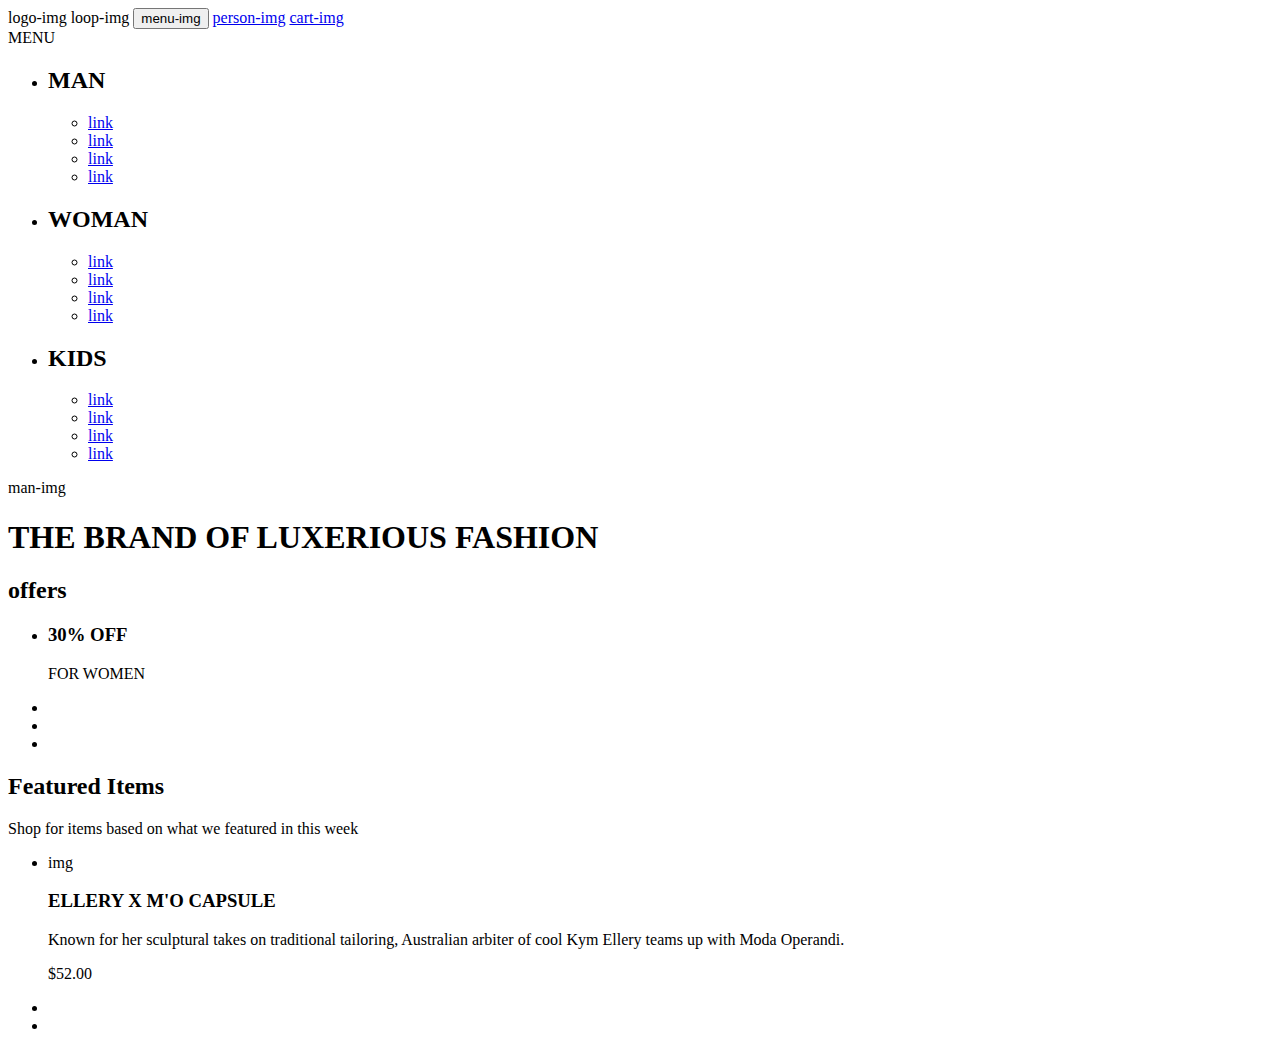
==== index.html @ 6c849cb4 "Поменяли index.html" ====
<!DOCTYPE html>
<html lang="en">
<head>
    <meta charset="UTF-8">
    <meta http-equiv="X-UA-Compatible" content="IE=edge">
    <meta name="viewport" content="width=device-width, initial-scale=1.0">
    <title>Shop</title>
</head>
<body>
    <header>
        logo-img
        loop-img
        <button>
            menu-img
        </button>
        <a href="#">person-img</a>
        <a href="#">cart-img</a>
        <nav>
            MENU
            <ul>
                <li>
                    <h2>MAN</h2>
                    <ul>
                        <li>
                            <a href="#">link</a>
                        </li>
                        <li>
                            <a href="#">link</a>
                        </li>
                        <li>
                            <a href="#">link</a>
                        </li>
                        <li>
                            <a href="#">link</a>
                        </li>
                    </ul>
                </li>
                <li>
                    <h2>WOMAN</h2>
                    <ul>
                        <li>
                            <a href="#">link</a>
                        </li>
                        <li>
                            <a href="#">link</a>
                        </li>
                        <li>
                            <a href="#">link</a>
                        </li>
                        <li>
                            <a href="#">link</a>
                        </li>
                    </ul>
                </li>
                <li>
                    <h2>KIDS</h2>
                    <ul>
                        <li>
                            <a href="#">link</a>
                        </li>
                        <li>
                            <a href="#">link</a>
                        </li>
                        <li>
                            <a href="#">link</a>
                        </li>
                        <li>
                            <a href="#">link</a>
                        </li>
                    </ul>
                </li>
            </ul>
        </nav>
    </header>

    <main>
        <section>
            man-img
            <h1>THE BRAND OF LUXERIOUS FASHION</h1>
        </section>
        <section>
            <h2>offers</h2>
            <ul>
                <li>
                    <h3>30% OFF</h3>
                    <p>FOR WOMEN</p>
                </li>
                <li></li>
                <li></li>
                <li></li>
            </ul>
        </section>
        <section>
            <h2>Featured Items</h2>
            <p>Shop for items based on what we featured in this week</p>
            <ul>
                <li>
                    img
                    <h3>ELLERY X M'O CAPSULE</h3>
                    <p>Known for her sculptural takes on traditional tailoring, Australian arbiter of cool Kym Ellery teams up with Moda Operandi.</p>
                    <p>$52.00</p>
                </li>
                <li></li>
                <li></li>
            </ul>
        </section>
    </main>

    <footer>

    </footer>
    
</body>
</html>
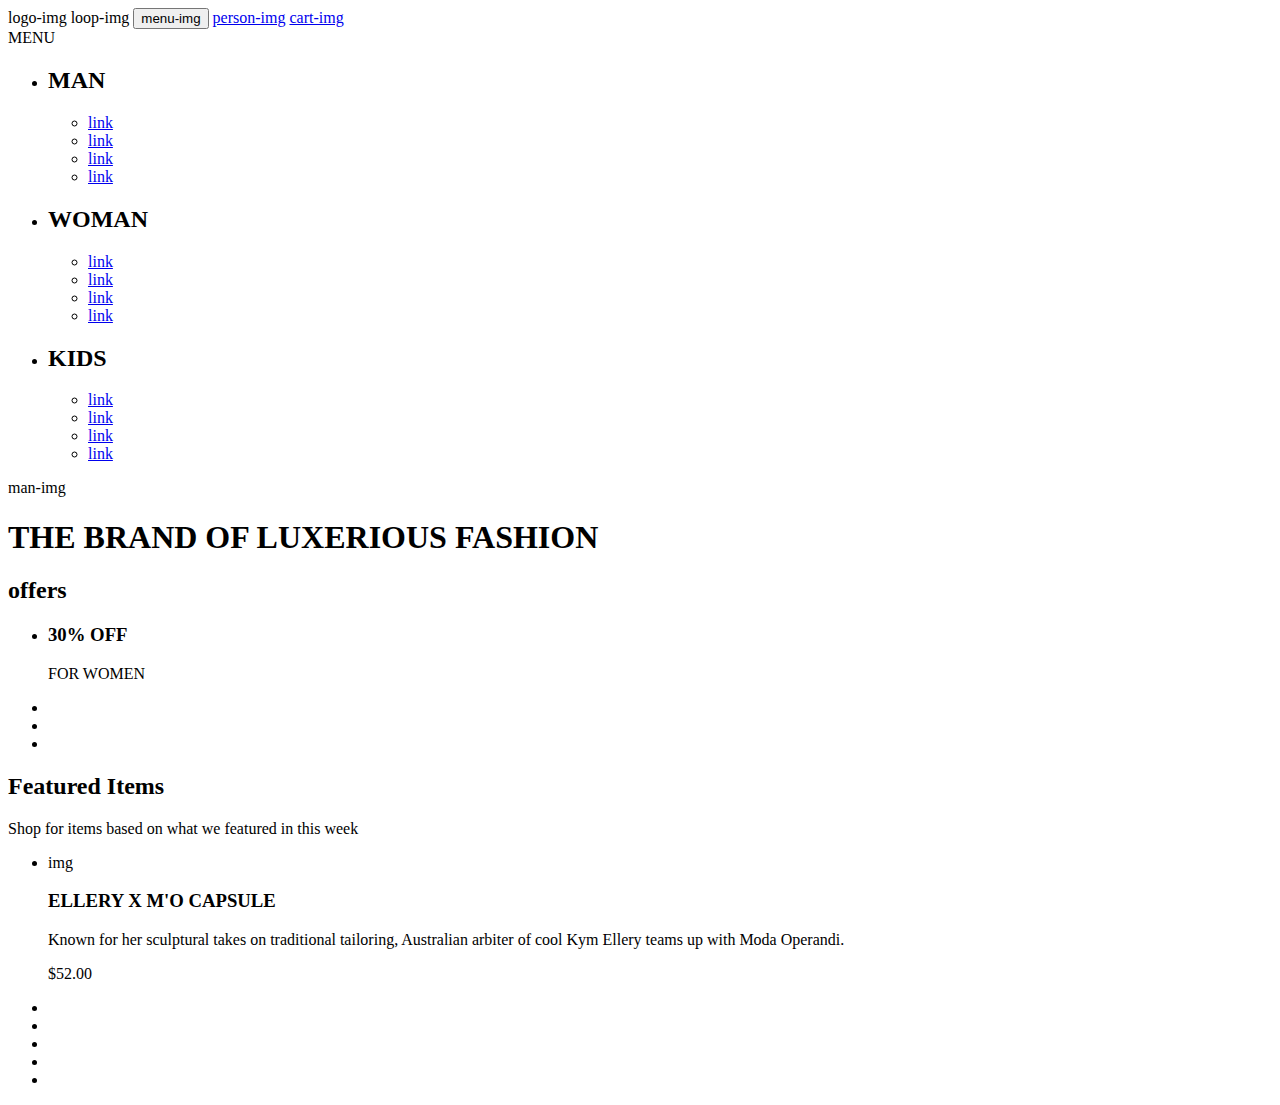
==== commit 4ead307f: "добавил папку img" ====
--- a/index.html
+++ b/index.html
@@ -102,6 +102,9 @@
                 </li>
                 <li></li>
                 <li></li>
+                <li></li>
+                <li></li>
+                <li></li>
             </ul>
         </section>
     </main>
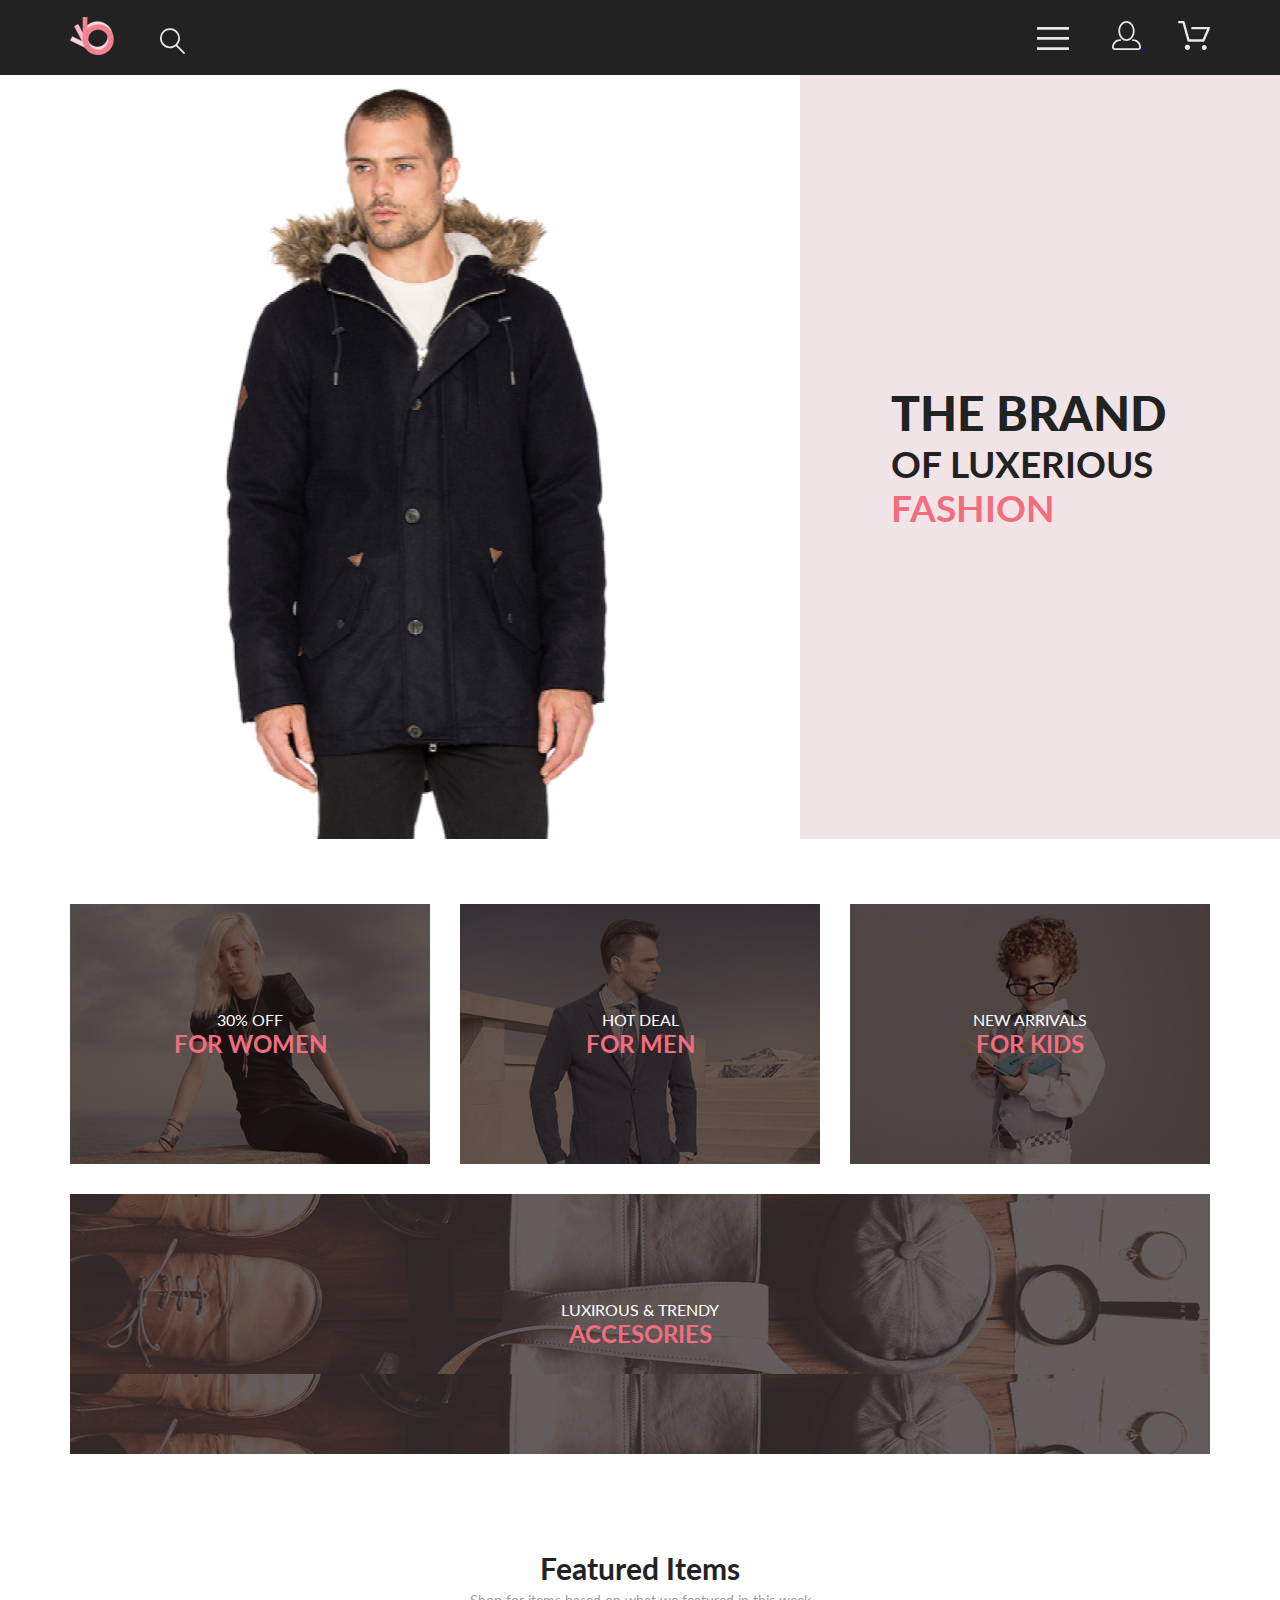
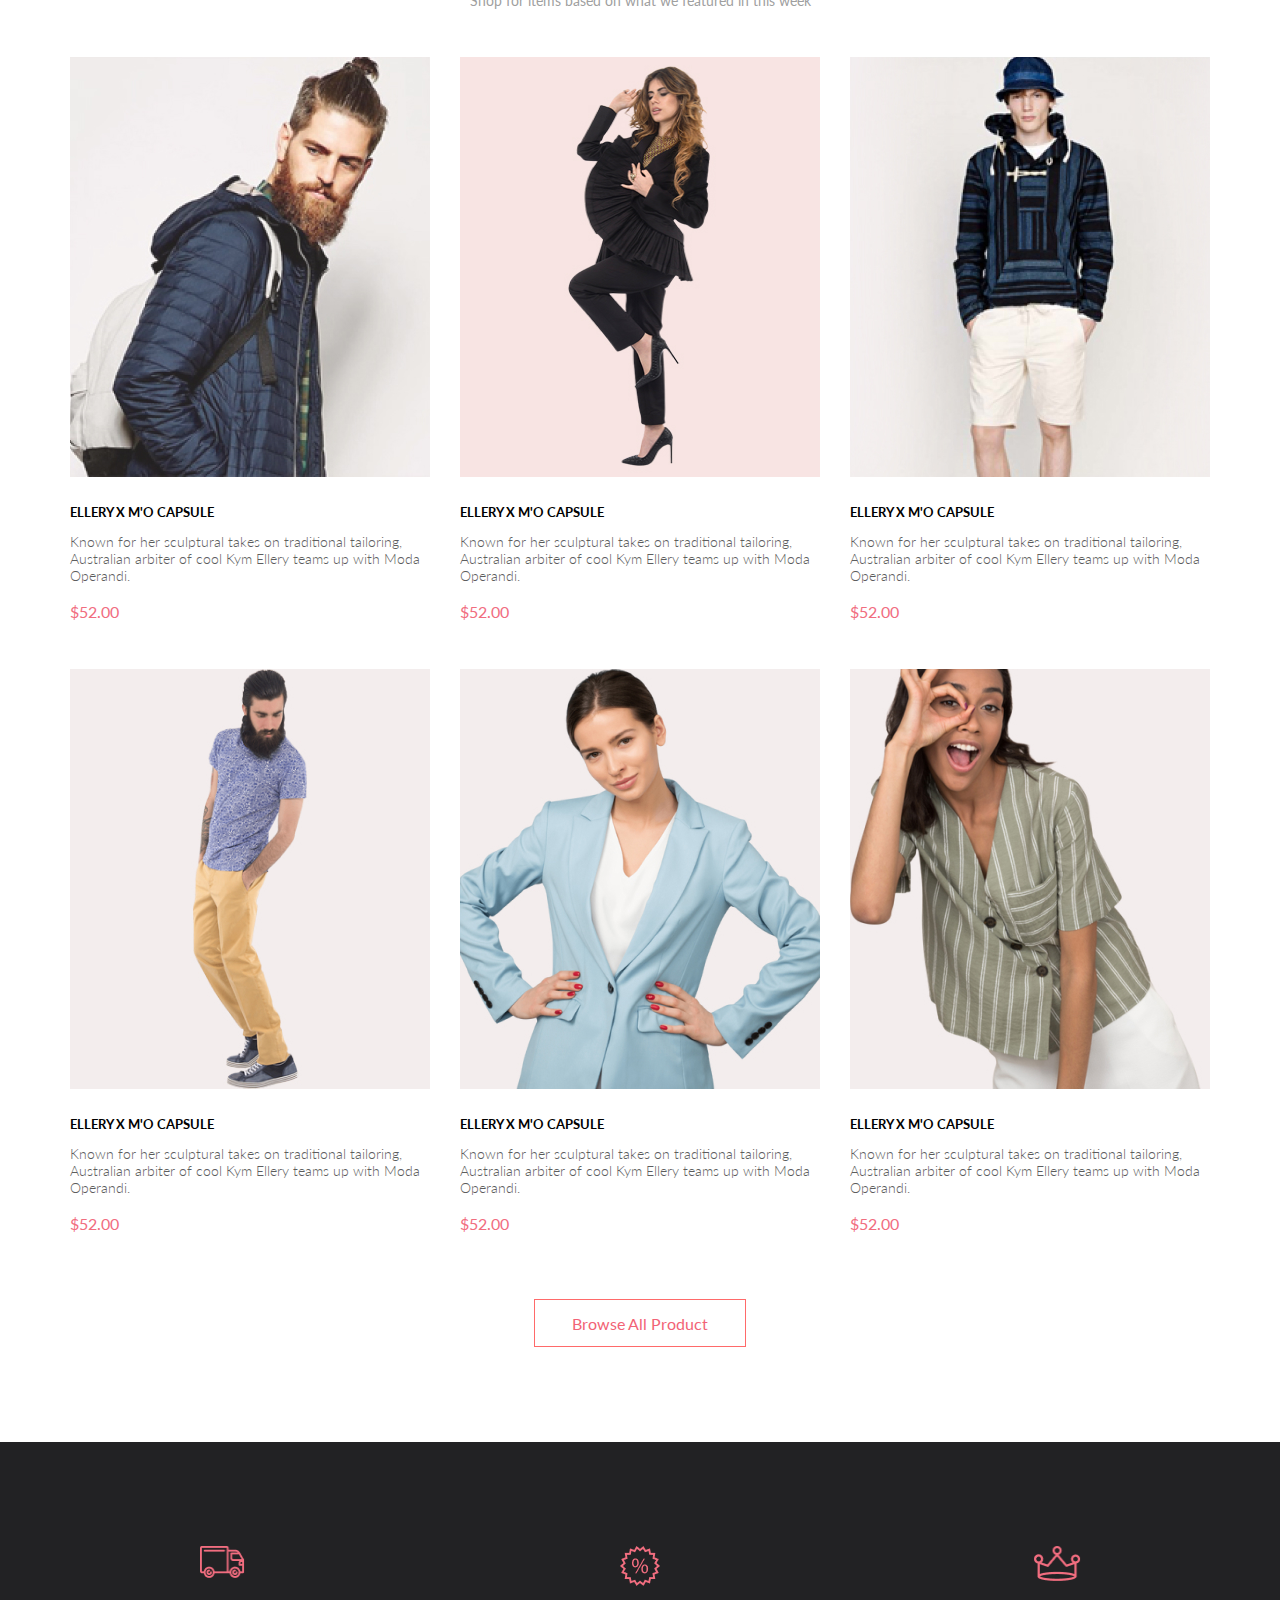
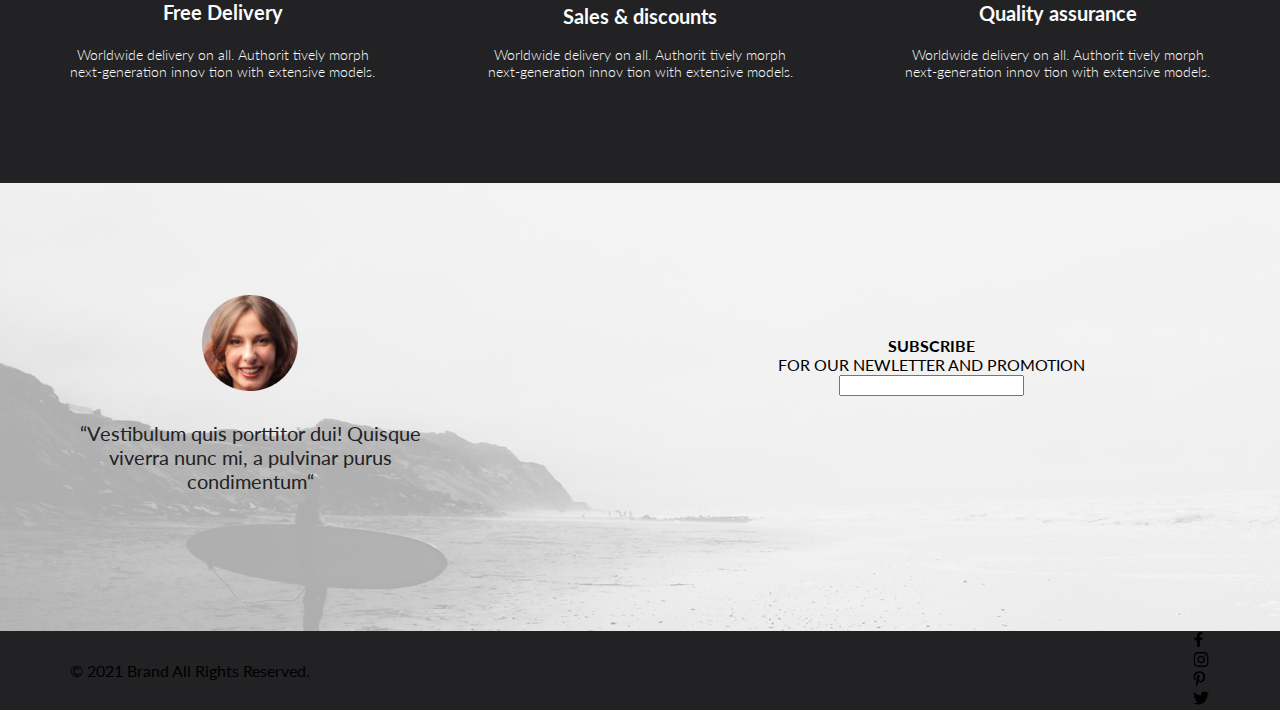
==== commit 2a18b116: "Урок-2" ====
--- a/index.html
+++ b/index.html
@@ -4,34 +4,52 @@
     <meta charset="UTF-8">
     <meta http-equiv="X-UA-Compatible" content="IE=edge">
     <meta name="viewport" content="width=device-width, initial-scale=1.0">
+    <link rel="stylesheet" href="./css/reset.css">
+    <link rel="preconnect" href="https://fonts.googleapis.com">
+    <link rel="preconnect" href="https://fonts.gstatic.com" crossorigin>
+    <link href="https://fonts.googleapis.com/css2?family=Lato:ital,wght@0,300;0,400;0,700;0,900;1,400&display=swap" rel="stylesheet">
+    <link rel="stylesheet" href="./css/style.css">
     <title>Shop</title>
 </head>
 <body>
-    <header>
-        logo-img
-        loop-img
-        <button>
-            menu-img
-        </button>
-        <a href="#">person-img</a>
-        <a href="#">cart-img</a>
-        <nav>
+    <header class="header">
+        <div class="container">
+            <div class="header__wrapper">
+                <div class="header__controls">
+                    <img class="header__logo" src="./img/logo.svg" alt="logo" width="44" height="38">
+                    <img src="./img/loupe.svg" alt="loupe" width="26" height="27">
+                </div>
+                <div class="header__controls">
+                    <button class="header__button">
+                        <img src="./img/menu.svg" alt="menu" width="32" height="23">
+                    </button>
+                    <a href="#" class="header__person-link">
+                        <img src="./img/person.svg" alt="person" width="29" height="29">
+                    </a>
+                    <a href="#">
+                        <img src="./img/cart.svg" alt="cart" width="32" height="29">
+                    </a>
+                </div>
+                
+            </div>
+        </div>
+        <nav class="header__navigation">
             MENU
             <ul>
                 <li>
                     <h2>MAN</h2>
                     <ul>
                         <li>
-                            <a href="#">link</a>
-                        </li>
-                        <li>
-                            <a href="#">link</a>
-                        </li>
-                        <li>
-                            <a href="#">link</a>
-                        </li>
-                        <li>
-                            <a href="#">link</a>
+                            <a href="#">Accessories</a>
+                        </li>
+                        <li>
+                            <a href="#">Bags</a>
+                        </li>
+                        <li>
+                            <a href="#">Denim</a>
+                        </li>
+                        <li>
+                            <a href="#">T-Shirts</a>
                         </li>
                     </ul>
                 </li>
@@ -39,16 +57,19 @@
                     <h2>WOMAN</h2>
                     <ul>
                         <li>
-                            <a href="#">link</a>
-                        </li>
-                        <li>
-                            <a href="#">link</a>
-                        </li>
-                        <li>
-                            <a href="#">link</a>
-                        </li>
-                        <li>
-                            <a href="#">link</a>
+                            <a href="#">Accessories</a>
+                        </li>
+                        <li>
+                            <a href="#">Jackets & Coats</a>
+                        </li>
+                        <li>
+                            <a href="#">Polos</a>
+                        </li>
+                        <li>
+                            <a href="#">T-Shirts</a>
+                        </li>
+                        <li>
+                            <a href="#">Shirts</a>
                         </li>
                     </ul>
                 </li>
@@ -56,16 +77,22 @@
                     <h2>KIDS</h2>
                     <ul>
                         <li>
-                            <a href="#">link</a>
-                        </li>
-                        <li>
-                            <a href="#">link</a>
-                        </li>
-                        <li>
-                            <a href="#">link</a>
-                        </li>
-                        <li>
-                            <a href="#">link</a>
+                            <a href="#">Accessories</a>
+                        </li>
+                        <li>
+                            <a href="#">Jackets & Coats</a>
+                        </li>
+                        <li>
+                            <a href="#">Polos</a>
+                        </li>
+                        <li>
+                            <a href="#">T-Shirts</a>
+                        </li>
+                        <li>
+                            <a href="#">Shirts</a>
+                        </li>
+                        <li>
+                            <a href="#">Bags</a>
                         </li>
                     </ul>
                 </li>
@@ -74,44 +101,151 @@
     </header>
 
     <main>
-        <section>
-            man-img
-            <h1>THE BRAND OF LUXERIOUS FASHION</h1>
+        <section class="brand">
+            <img src="./img/man.jpg" alt="man" width="800" height="764">
+            <div class="brand__title-wrapper">
+                <h1 class="brand__title">THE BRAND <span class="brand__subtitle">OF LUXERIOUS <span class="brand__subtitle brand__subtitle_pink">FASHION </span></span>
+                    
+                </h1>
+            </div>
         </section>
-        <section>
-            <h2>offers</h2>
-            <ul>
-                <li>
-                    <h3>30% OFF</h3>
-                    <p>FOR WOMEN</p>
-                </li>
-                <li></li>
-                <li></li>
-                <li></li>
+        <section class="offers container">
+            <h2 class="visually-hidden">offers</h2>
+            <ul class="offers__list">
+                <li class="offers__item offers__item_women">
+                    <div>
+                        <h3 class="offers__title">30% OFF</h3>
+                        <p class="offers__subtitle">FOR WOMEN</p>
+                    </div>
+                    
+                </li>
+                <li class="offers__item offers__item_men">
+                    <div>
+                        <h3 class="offers__title">HOT DEAL</h3>
+                        <p class="offers__subtitle">FOR MEN</p>
+                    </div>
+
+                </li>
+                <li class="offers__item offers__item_kids">
+                    <div>
+                        <h3 class="offers__title">NEW ARRIVALS</h3>
+                        <p class="offers__subtitle">FOR KIDS</p>
+                    </div>
+                </li>
+                <li class="offers__item offers__item_accesories">
+                    <div>
+                        <h3 class="offers__title">LUXIROUS & TRENDY</h3>
+                        <p class="offers__subtitle">ACCESORIES</p>
+                    </div>
+                </li>
             </ul>
         </section>
-        <section>
-            <h2>Featured Items</h2>
-            <p>Shop for items based on what we featured in this week</p>
-            <ul>
-                <li>
-                    img
-                    <h3>ELLERY X M'O CAPSULE</h3>
-                    <p>Known for her sculptural takes on traditional tailoring, Australian arbiter of cool Kym Ellery teams up with Moda Operandi.</p>
-                    <p>$52.00</p>
-                </li>
-                <li></li>
-                <li></li>
-                <li></li>
-                <li></li>
-                <li></li>
+        <section class="product container">
+            <h2 class="product__title">Featured Items</h2>
+            <p class="product__subtitle">Shop for items based on what we featured in this week</p>
+            <ul class="product__list">
+                <li class="product__item">
+                    <img src="./img/product1.jpg" alt="product1" width="360" height="420">
+                    <h3 class="product__name">ELLERY X M'O CAPSULE</h3>
+                    <p class="product__descr">Known for her sculptural takes on traditional tailoring, Australian arbiter of cool Kym Ellery teams up with Moda Operandi.</p>
+                    <p class="product__price">$52.00</p>
+                </li>
+                <li class="product__item">
+                    <img src="./img/product2.jpg" alt="product2" width="360" height="420">
+                    <h3 class="product__name">ELLERY X M'O CAPSULE</h3>
+                    <p class="product__descr">Known for her sculptural takes on traditional tailoring, Australian arbiter of cool Kym Ellery teams up with Moda Operandi.</p>
+                    <p class="product__price">$52.00</p>
+                </li>
+                <li class="product__item">
+                    <img src="./img/product3.jpg" alt="product3" width="360" height="420">
+                    <h3 class="product__name">ELLERY X M'O CAPSULE</h3>
+                    <p class="product__descr">Known for her sculptural takes on traditional tailoring, Australian arbiter of cool Kym Ellery teams up with Moda Operandi.</p>
+                    <p class="product__price">$52.00</p>
+                </li>
+                <li class="product__item">
+                    <img src="./img/product4.jpg" alt="product4" width="360" height="420">
+                    <h3 class="product__name">ELLERY X M'O CAPSULE</h3>
+                    <p class="product__descr">Known for her sculptural takes on traditional tailoring, Australian arbiter of cool Kym Ellery teams up with Moda Operandi.</p>
+                    <p class="product__price">$52.00</p>
+                </li>
+                <li class="product__item">
+                    <img src="./img/product5.jpg" alt="product5" width="360" height="420">
+                    <h3 class="product__name">ELLERY X M'O CAPSULE</h3>
+                    <p class="product__descr">Known for her sculptural takes on traditional tailoring, Australian arbiter of cool Kym Ellery teams up with Moda Operandi.</p>
+                    <p class="product__price">$52.00</p>
+                </li>
+                <li class="product__item">
+                    <img src="./img/product6.jpg" alt="product6" width="360" height="420">
+                    <h3 class="product__name">ELLERY X M'O CAPSULE</h3>
+                    <p class="product__descr">Known for her sculptural takes on traditional tailoring, Australian arbiter of cool Kym Ellery teams up with Moda Operandi.</p>
+                    <p class="product__price">$52.00</p>
+                </li>
             </ul>
+            <button class="product__button">Browse All Product</button>
         </section>
+        <section class="advantage">
+            <div class="container">
+                <h2 class="visually-hidden">advantage</h2>
+                <ul class="advantage__list">
+                    <li class="advantage__item">
+                        <img src="./img/delivery.png" alt="delivery" width="45" height="32">
+                        <h3 class="advantage__title">Free Delivery</h3>
+                        <p class="advantage__descr">Worldwide delivery on all. Authorit tively morph next-generation innov tion with extensive models.</p>
+                    </li>
+                    <li class="advantage__item">
+                        <img src="./img/sales.png" alt="sales" width="40" height="40">
+                        <h3 class="advantage__title">Sales & discounts</h3>
+                        <p class="advantage__descr">Worldwide delivery on all. Authorit tively morph next-generation innov tion with extensive models.</p>
+                    </li>
+                    <li class="advantage__item">
+                        <img src="./img/quality.png" alt="quality" width="47" height="35">
+                        <h3 class="advantage__title">Quality assurance</h3>
+                        <p class="advantage__descr">Worldwide delivery on all. Authorit tively morph next-generation innov tion with extensive models.</p>
+                    </li>
+                </ul>
+            </div>
+
     </main>
 
-    <footer>
-
+    <footer class="footer">
+        <div class="footer__wrapper container">
+            <div class="footer__photo">
+                <img src="./img/face.png" alt="face" width="96" height="96">
+                <p class="footer__descr">“Vestibulum quis porttitor dui! Quisque viverra nunc mi, a pulvinar purus condimentum“</p>
+            </div>
+            <div class="footer__subscribe">
+                <h2 class="footer__title">SUBSCRIBE</h2>
+                <p class="footer__subtitle">FOR OUR NEWLETTER AND PROMOTION</p>
+                <form action="#">
+                    <input type="email">
+                </form>
+            </div>
+        </div>
+        <div class="footer__social">
+            <div class="footer__social-wrapper container">
+                <div>
+                    <p class="footer__copy">&copy; 2021  Brand  All Rights Reserved.</p>
+                </div>
+                <div>
+                    <ul class="footer__list">
+                        <li class="footer__item"><a href="#">
+                            <img src="./img/facebook.svg" alt="facebook">
+                        </a></li>
+                        <li class="footer__item"><a href="#">
+                            <img src="./img/instagram.svg" alt="instagram">
+                        </a></li>
+                        <li class="footer__item"><a href="#">
+                            <img src="./img/pinterest.svg" alt="pinterest">
+                        </a></li>
+                        <li class="footer__item"><a href="#">
+                            <img src="./img/twitter.svg" alt="twitter">
+                        </a></li>
+                    </ul>
+                </div>
+            </div>
+        </div>
+        
     </footer>
-    
+
 </body>
 </html>--- a/css/style.css
+++ b/css/style.css
@@ -0,0 +1,280 @@
+:root {
+    --dark-blue: #222222;
+    --pink: #F1E4E6;
+    --dark-pink: #F16D7F;
+    --brown: #474040;
+}
+
+body {
+    font-family: 'Lato';
+    font-style: normal;
+    font-weight: 400;
+    font-size: 16px;
+    line-height: 19px;
+}
+
+.container {
+    margin: 0 auto;
+    width: 1140px;
+}
+
+.header {
+    background-color: var(--dark-blue);
+}
+
+.header__wrapper {
+    display: flex;
+    justify-content: space-between;
+    align-items: center;
+    min-height: 75px;
+}
+
+.header__logo {
+    margin: 0 41px 0 0;
+}
+
+.header__button {
+    background-color: transparent;
+    border: none;
+    margin: 0 33px 0 0;
+}
+
+.header__person-link {
+    margin: 0 33px 0 0;
+}
+ 
+.header__navigation {
+    display: none;
+}
+
+.brand {
+    display: flex;
+    flex-grow: 1;
+    margin: 0 0 65px 0;
+}
+.brand__title {
+    font-weight: 900;
+    font-size: 48px;
+    line-height: 58px;
+    color: var(--dark-blue);
+}
+
+.brand__title-wrapper {
+    padding: 0 0 0 91px;
+    background-color: var(--pink);
+    display: flex;
+    align-items: center;
+    flex-grow: 1;
+}
+.brand__subtitle {
+    display: block;
+    font-size: 37px;
+    font-weight: 700;
+    line-height: 44px;
+}
+
+.brand__subtitle_pink {
+    display: inline;
+    color: var(--dark-pink);
+}
+
+.visually-hidden {
+    position: fixed;
+    transform: scale(0);
+}
+
+.offers__list {
+    display: flex;
+    flex-wrap: wrap;
+    justify-content: space-between;
+
+}
+
+.offers__item {
+    width: 360px;
+    min-height: 260px;
+    background-color: var(--brown);
+    display: flex;
+    justify-content: center;
+    align-items: center;
+    margin: 0 0 30px 0;
+}
+
+.offers__item_women {
+    background-image: url(../img/women.jpg);
+}
+
+.offers__item_men {
+    background-image: url(../img/men.jpg);
+}
+
+.offers__item_kids {
+    background-image: url(../img/kids.jpg);
+}
+
+.offers__item_accesories {
+    background-image: url(../img/acces.jpg);
+    width: 100%;
+    margin: 0;
+}
+
+.offers__title {
+    font-weight: 400;
+    text-align: center;
+    color: #fff;
+}
+
+.offers__subtitle {
+    font-size: 24px;
+    font-weight: 700;
+    line-height: 29px;
+    text-align: center;
+    color: var(--dark-pink);
+}
+
+.product__title {
+    margin: 96px 0 0 0;
+    font-size: 30px;
+    line-height: 36px;
+    text-align: center;
+    color: var(--dark-blue);
+}
+
+.product__subtitle {
+    margin: 6px 0 0 0;
+    font-size: 14px;
+    line-height: 17px;
+    text-align: center;
+    color: #9F9F9F;
+}
+
+.product__list {
+    margin: 48px 0 0 0;
+    display: flex;
+    justify-content: space-between;
+    flex-wrap: wrap;
+}
+
+.product__item {
+    margin: 0 0 30px 0;
+    width: 360px;
+    min-height: 582px;
+}
+
+.product__name {
+    margin: 24px 0 0 0;
+    font-size: 13px;
+    line-height: 16px;
+    color: #000000;
+}
+
+.product__descr {
+    margin: 13px 0 0 0;
+    font-weight: 300;
+    font-size: 14px;
+    line-height: 17px;
+    color: #5D5D5D;
+}
+
+.product__price {
+    margin: 18px 0 0 0;
+    color: var(--dark-pink);
+}
+
+.product__button {
+    display: block;
+    margin: 18px auto 0 auto;
+    width: 212px;
+    height: 48px;
+    background-color: #fff;
+    border: 1px solid #FF6A6A;
+    color: #F26376;
+    font-family: 'Lato';
+    font-style: normal;
+    font-weight: 400;
+    font-size: 16px;
+    line-height: 19px;
+}
+
+.advantage {
+    margin: 95px 0 0 0;
+    background-color: #222224;
+}
+
+.advantage__list {
+    min-height: 341px;
+    display: flex;
+    justify-content: space-between;
+    align-items: center;
+}
+
+.advantage__item {
+    width: 305px;
+    min-height: 134px;
+    display: flex;
+    flex-direction: column;
+    justify-content: space-between;
+    align-items: center;
+}
+
+.advantage__title {
+    font-size: 20px;
+    line-height: 24px;
+    color: #FBFBFB;
+}
+
+.advantage__descr {
+    font-weight: 300;
+    font-size: 14px;
+    line-height: 17px;
+    color: #FBFBFB;
+    text-align: center;
+}
+
+.footer {
+    min-height: 527px;
+    background-image: url(../img/footer_bg.jpg);
+}
+
+.footer__wrapper {
+    min-height: 448px;
+    display: flex;
+    justify-content: space-between;
+    align-items: center;
+}
+
+.footer__photo {
+    display: flex;
+    flex-direction: column;
+    align-items: center;
+    width: 360px;
+    min-height: 225px;
+}
+
+.footer__descr {
+    margin: 30px 0 0 0;
+    font-size: 20px;
+    line-height: 24px;
+    text-align: center;
+    color: #222224;
+}
+
+.footer__subscribe {
+    width: 557px;
+    min-height: 142px;
+    display: flex;
+    flex-direction: column;
+    align-items: center;
+}
+
+.footer__social {
+    background-color: #222224;
+}
+
+.footer__social-wrapper {
+    min-height: 79px;
+    display: flex;
+    justify-content: space-between;
+    align-items: center;
+
+}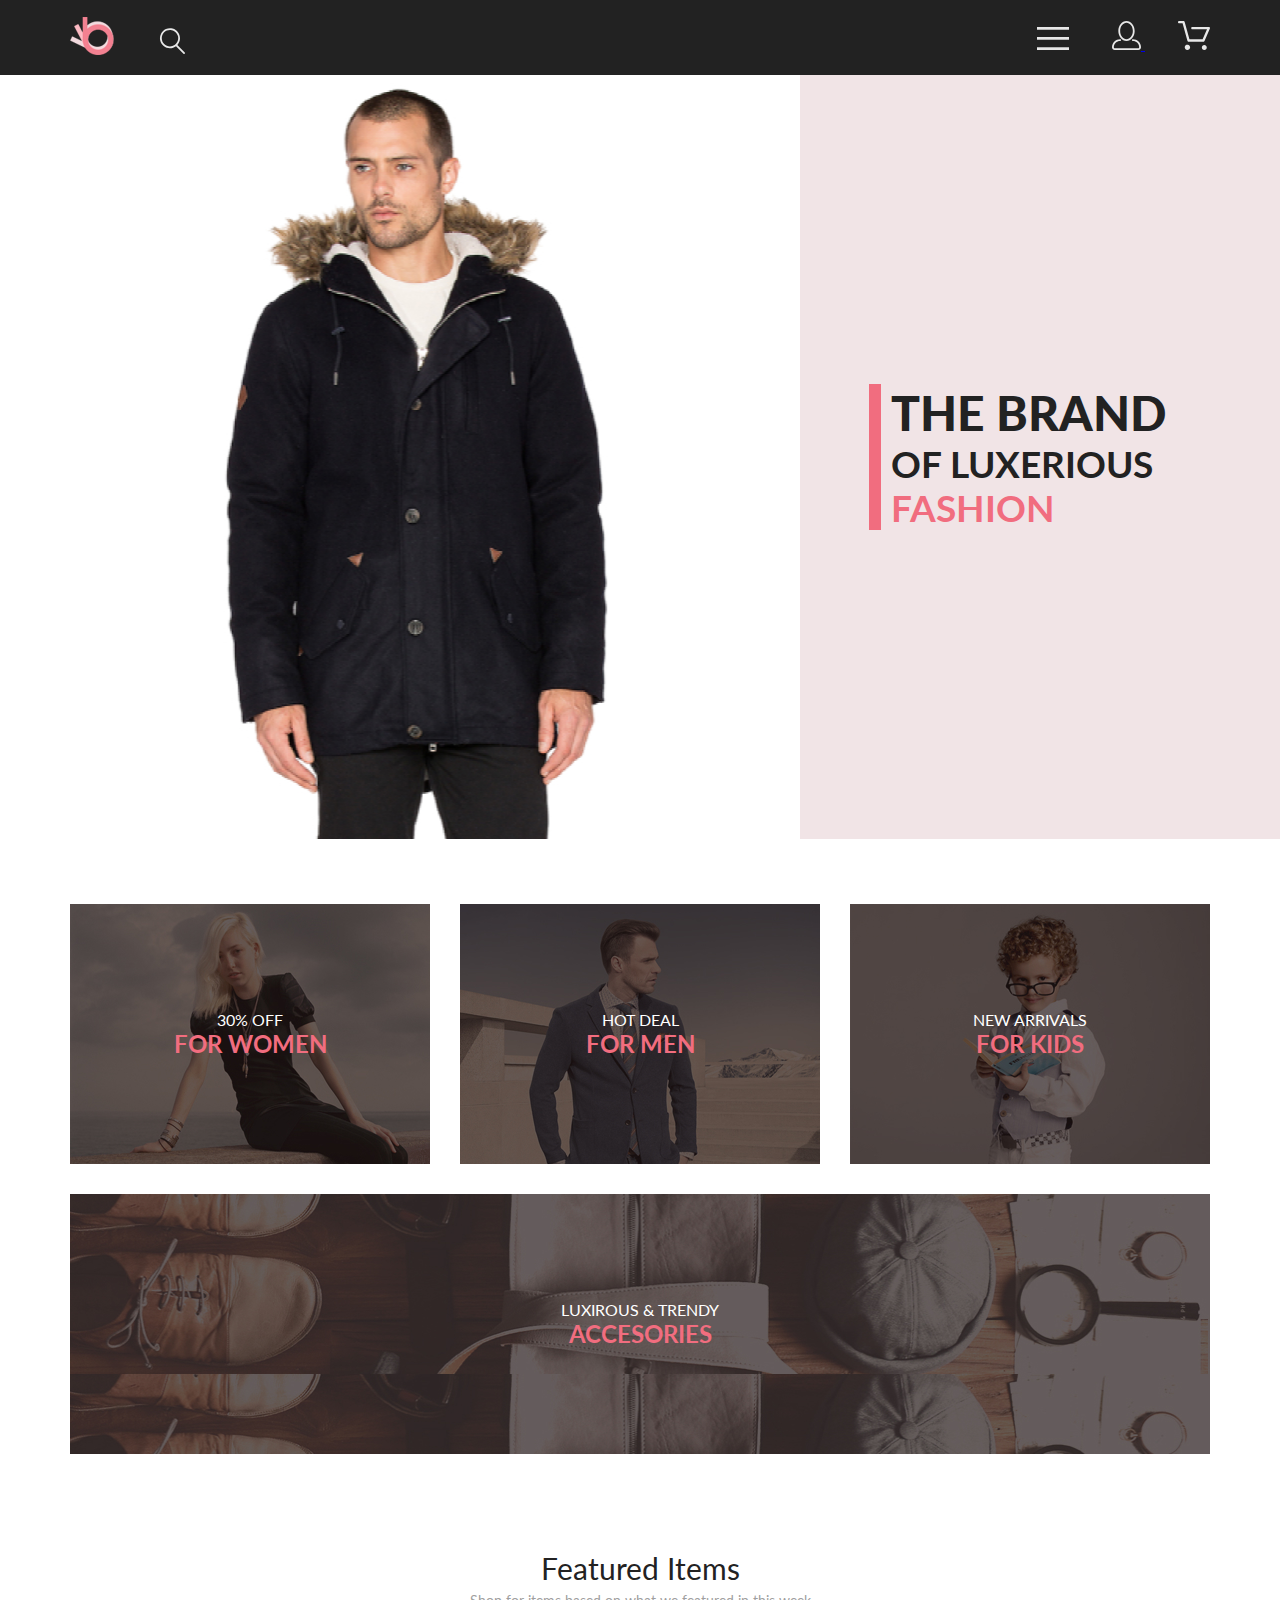
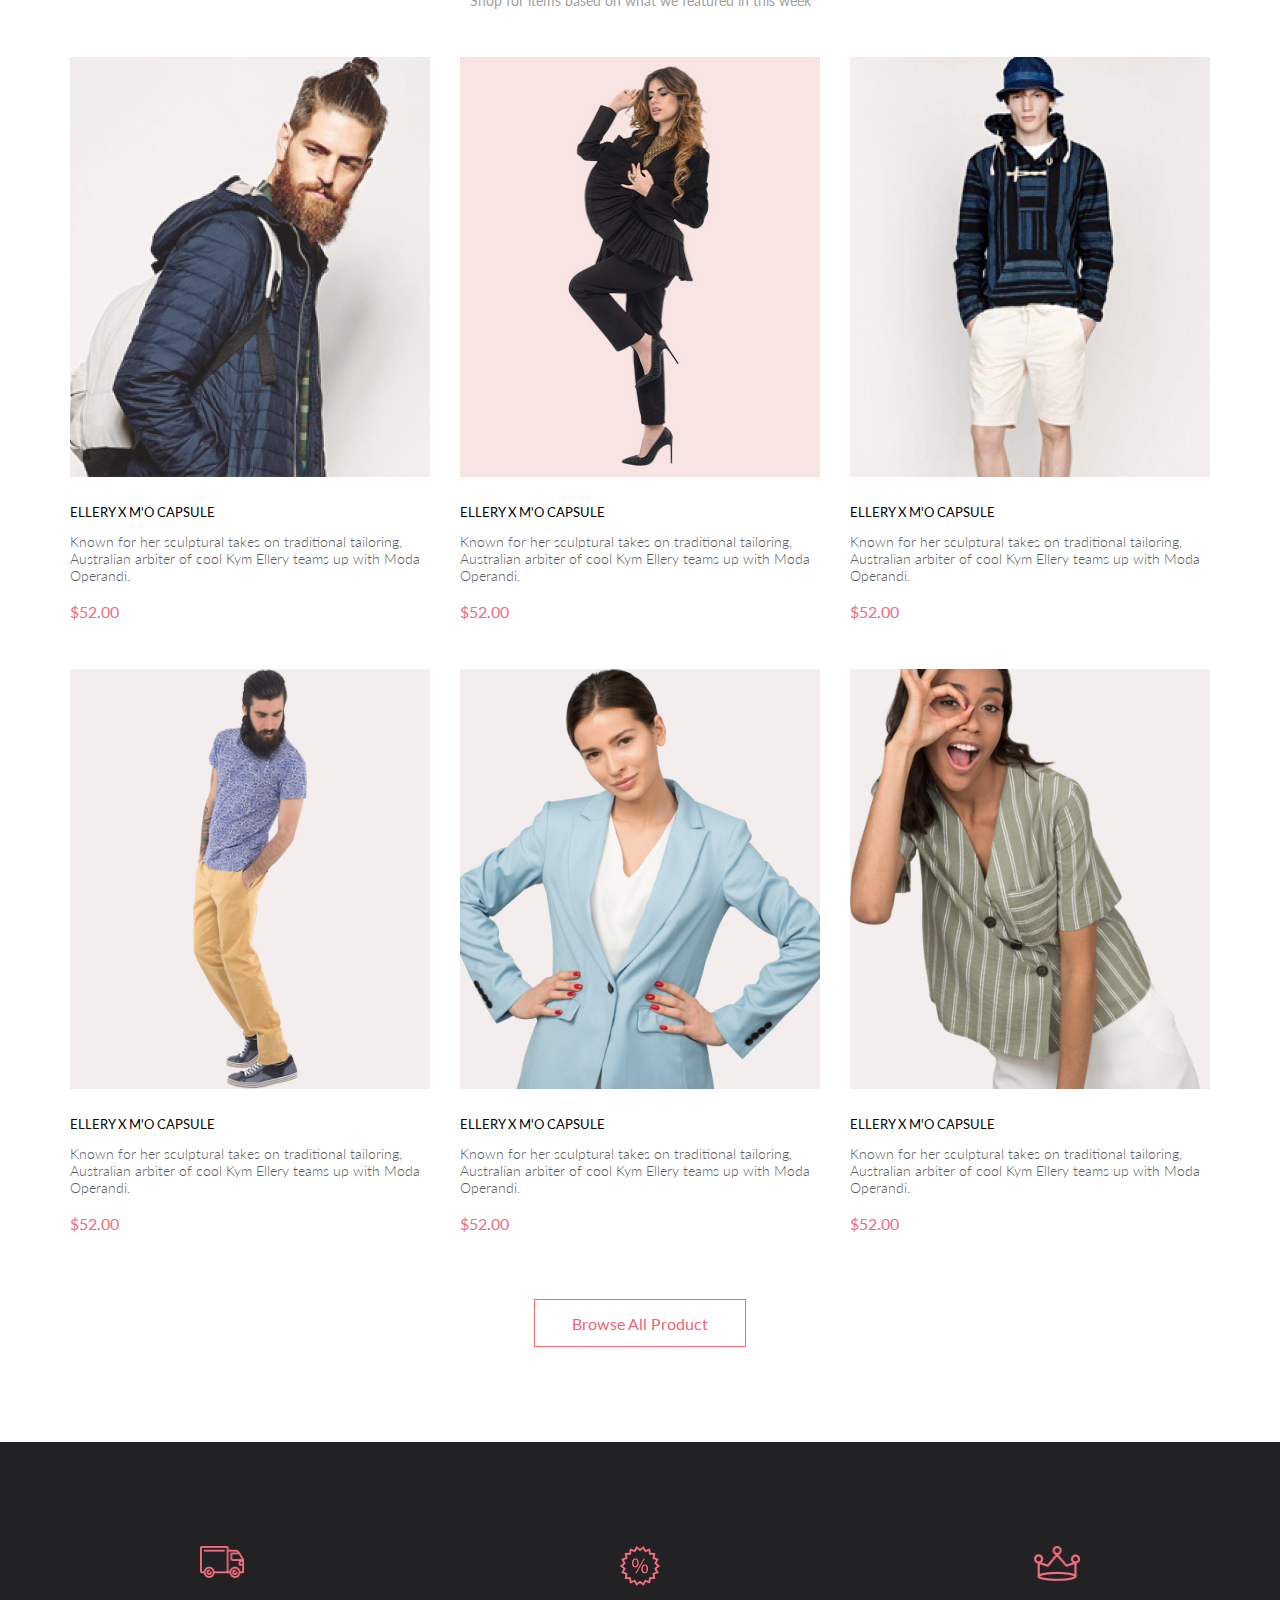
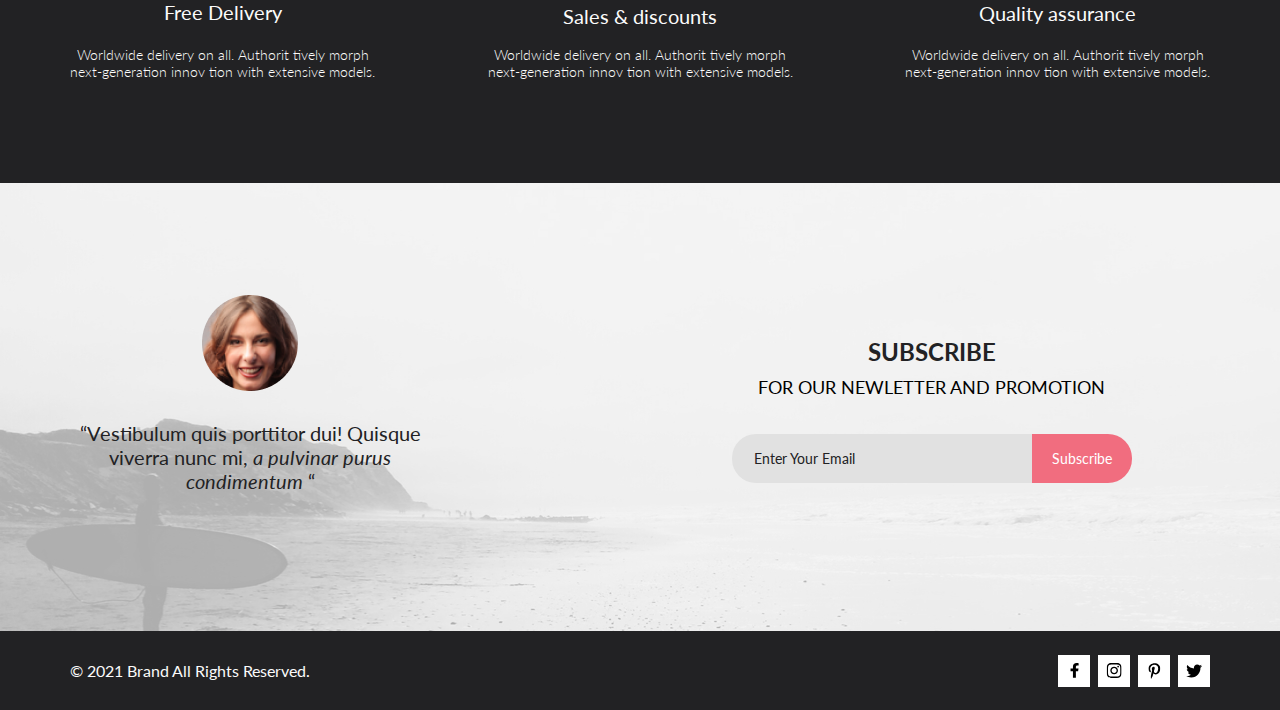
==== commit 4f5fecbb: "добавил препроцессор" ====
--- a/index.html
+++ b/index.html
@@ -8,7 +8,7 @@
     <link rel="preconnect" href="https://fonts.googleapis.com">
     <link rel="preconnect" href="https://fonts.gstatic.com" crossorigin>
     <link href="https://fonts.googleapis.com/css2?family=Lato:ital,wght@0,300;0,400;0,700;0,900;1,400&display=swap" rel="stylesheet">
-    <link rel="stylesheet" href="./css/style.css">
+    <link rel="stylesheet" href="./css/style.min.css">
     <title>Shop</title>
 </head>
 <body>
@@ -17,82 +17,82 @@
             <div class="header__wrapper">
                 <div class="header__controls">
                     <img class="header__logo" src="./img/logo.svg" alt="logo" width="44" height="38">
-                    <img src="./img/loupe.svg" alt="loupe" width="26" height="27">
+                    <img class="header__loupe" src="./img/loupe.svg" alt="loupe" width="26" height="27">
                 </div>
                 <div class="header__controls">
-                    <button class="header__button">
+                    <button class="header__button" id="burger">
                         <img src="./img/menu.svg" alt="menu" width="32" height="23">
                     </button>
-                    <a href="#" class="header__person-link">
+                    <a href="registration.html" class="header__person-link">
                         <img src="./img/person.svg" alt="person" width="29" height="29">
                     </a>
                     <a href="#">
-                        <img src="./img/cart.svg" alt="cart" width="32" height="29">
+                        <img class="header__cart" src="./img/cart.svg" alt="cart" width="32" height="29">
                     </a>
                 </div>
-                
             </div>
         </div>
-        <nav class="header__navigation">
-            MENU
-            <ul>
-                <li>
-                    <h2>MAN</h2>
-                    <ul>
-                        <li>
-                            <a href="#">Accessories</a>
-                        </li>
-                        <li>
-                            <a href="#">Bags</a>
-                        </li>
-                        <li>
-                            <a href="#">Denim</a>
-                        </li>
-                        <li>
-                            <a href="#">T-Shirts</a>
-                        </li>
-                    </ul>
-                </li>
-                <li>
-                    <h2>WOMAN</h2>
-                    <ul>
-                        <li>
-                            <a href="#">Accessories</a>
-                        </li>
-                        <li>
-                            <a href="#">Jackets & Coats</a>
-                        </li>
-                        <li>
-                            <a href="#">Polos</a>
-                        </li>
-                        <li>
-                            <a href="#">T-Shirts</a>
-                        </li>
-                        <li>
-                            <a href="#">Shirts</a>
-                        </li>
-                    </ul>
-                </li>
-                <li>
-                    <h2>KIDS</h2>
-                    <ul>
-                        <li>
-                            <a href="#">Accessories</a>
-                        </li>
-                        <li>
-                            <a href="#">Jackets & Coats</a>
-                        </li>
-                        <li>
-                            <a href="#">Polos</a>
-                        </li>
-                        <li>
-                            <a href="#">T-Shirts</a>
-                        </li>
-                        <li>
-                            <a href="#">Shirts</a>
-                        </li>
-                        <li>
-                            <a href="#">Bags</a>
+        <nav class="header__navigation" id="menu">
+            <img src="./img/close.svg" alt="close" class="header__menu-close">
+            <h2 class="header__menu">MENU</h2>
+            <ul class="header__list">
+                <li class="header__list-product">
+                    <h3 class="header__menu-title">MAN</h3>
+                    <ul class="header__list-type">
+                        <li>
+                            <a class="header__menu-link" href="#">Accessories</a>
+                        </li>
+                        <li>
+                            <a class="header__menu-link" href="#">Bags</a>
+                        </li>
+                        <li>
+                            <a class="header__menu-link" href="#">Denim</a>
+                        </li>
+                        <li>
+                            <a class="header__menu-link" href="#">T-Shirts</a>
+                        </li>
+                    </ul>
+                </li>
+                <li class="header__list-product">
+                    <h3 class="header__menu-title">WOMAN</h3>
+                    <ul class="header__list-type">
+                        <li>
+                            <a class="header__menu-link" href="#">Accessories</a>
+                        </li>
+                        <li>
+                            <a class="header__menu-link" href="#">Jackets & Coats</a>
+                        </li>
+                        <li>
+                            <a class="header__menu-link" href="#">Polos</a>
+                        </li>
+                        <li>
+                            <a class="header__menu-link" href="#">T-Shirts</a>
+                        </li>
+                        <li>
+                            <a class="header__menu-link" href="#">Shirts</a>
+                        </li>
+                    </ul>
+                </li>
+                <li class="header__list-product">
+                    <h3 class="header__menu-title">KIDS</h3>
+                    <ul class="header__list-type">
+                        <li>
+                            <a class="header__menu-link" href="#">Accessories</a>
+                        </li>
+                        <li>
+                            <a class="header__menu-link" href="#">Jackets & Coats</a>
+                        </li>
+                        <li>
+                            <a class="header__menu-link" href="#">Polos</a>
+                        </li>
+                        <li>
+                            <a class="header__menu-link" href="#">T-Shirts</a>
+                        </li>
+                        <li>
+                            <a class="header__menu-link" href="#">Shirts</a>
+                        </li>
+                        <li>
+                            <a class="header__menu-link" href="#">Bags</a>
                         </li>
                     </ul>
                 </li>
@@ -145,37 +145,55 @@
             <p class="product__subtitle">Shop for items based on what we featured in this week</p>
             <ul class="product__list">
                 <li class="product__item">
-                    <img src="./img/product1.jpg" alt="product1" width="360" height="420">
-                    <h3 class="product__name">ELLERY X M'O CAPSULE</h3>
-                    <p class="product__descr">Known for her sculptural takes on traditional tailoring, Australian arbiter of cool Kym Ellery teams up with Moda Operandi.</p>
-                    <p class="product__price">$52.00</p>
-                </li>
-                <li class="product__item">
-                    <img src="./img/product2.jpg" alt="product2" width="360" height="420">
-                    <h3 class="product__name">ELLERY X M'O CAPSULE</h3>
-                    <p class="product__descr">Known for her sculptural takes on traditional tailoring, Australian arbiter of cool Kym Ellery teams up with Moda Operandi.</p>
-                    <p class="product__price">$52.00</p>
-                </li>
-                <li class="product__item">
-                    <img src="./img/product3.jpg" alt="product3" width="360" height="420">
-                    <h3 class="product__name">ELLERY X M'O CAPSULE</h3>
-                    <p class="product__descr">Known for her sculptural takes on traditional tailoring, Australian arbiter of cool Kym Ellery teams up with Moda Operandi.</p>
-                    <p class="product__price">$52.00</p>
-                </li>
-                <li class="product__item">
-                    <img src="./img/product4.jpg" alt="product4" width="360" height="420">
-                    <h3 class="product__name">ELLERY X M'O CAPSULE</h3>
-                    <p class="product__descr">Known for her sculptural takes on traditional tailoring, Australian arbiter of cool Kym Ellery teams up with Moda Operandi.</p>
-                    <p class="product__price">$52.00</p>
-                </li>
-                <li class="product__item">
-                    <img src="./img/product5.jpg" alt="product5" width="360" height="420">
-                    <h3 class="product__name">ELLERY X M'O CAPSULE</h3>
-                    <p class="product__descr">Known for her sculptural takes on traditional tailoring, Australian arbiter of cool Kym Ellery teams up with Moda Operandi.</p>
-                    <p class="product__price">$52.00</p>
-                </li>
-                <li class="product__item">
-                    <img src="./img/product6.jpg" alt="product6" width="360" height="420">
+                    <div class="product__item-overlay">
+                        <img src="./img/product1.jpg" alt="product1" width="360" height="420">
+                        <button class="product__button-overlay">Add to Cart</button>
+                    </div>
+                    <h3 class="product__name">ELLERY X M'O CAPSULE</h3>
+                    <p class="product__descr">Known for her sculptural takes on traditional tailoring, Australian arbiter of cool Kym Ellery teams up with Moda Operandi.</p>
+                    <p class="product__price">$52.00</p>
+                </li>
+                <li class="product__item">
+                    <div class="product__item-overlay">
+                        <img src="./img/product2.jpg" alt="product2" width="360" height="420">
+                        <button class="product__button-overlay">Add to Cart</button>
+                    </div>
+                    <h3 class="product__name">ELLERY X M'O CAPSULE</h3>
+                    <p class="product__descr">Known for her sculptural takes on traditional tailoring, Australian arbiter of cool Kym Ellery teams up with Moda Operandi.</p>
+                    <p class="product__price">$52.00</p>
+                </li>
+                <li class="product__item">
+                    <div class="product__item-overlay">
+                        <img src="./img/product3.jpg" alt="product3" width="360" height="420">
+                        <button class="product__button-overlay">Add to Cart</button>
+                    </div>
+                    <h3 class="product__name">ELLERY X M'O CAPSULE</h3>
+                    <p class="product__descr">Known for her sculptural takes on traditional tailoring, Australian arbiter of cool Kym Ellery teams up with Moda Operandi.</p>
+                    <p class="product__price">$52.00</p>
+                </li>
+                <li class="product__item">
+                    <div class="product__item-overlay">
+                        <img src="./img/product4.jpg" alt="product4" width="360" height="420">
+                        <button class="product__button-overlay">Add to Cart</button>
+                    </div>
+                    <h3 class="product__name">ELLERY X M'O CAPSULE</h3>
+                    <p class="product__descr">Known for her sculptural takes on traditional tailoring, Australian arbiter of cool Kym Ellery teams up with Moda Operandi.</p>
+                    <p class="product__price">$52.00</p>
+                </li>
+                <li class="product__item">
+                    <div class="product__item-overlay">
+                        <img src="./img/product5.jpg" alt="product5" width="360" height="420">
+                        <button class="product__button-overlay">Add to Cart</button>
+                    </div>
+                    <h3 class="product__name">ELLERY X M'O CAPSULE</h3>
+                    <p class="product__descr">Known for her sculptural takes on traditional tailoring, Australian arbiter of cool Kym Ellery teams up with Moda Operandi.</p>
+                    <p class="product__price">$52.00</p>
+                </li>
+                <li class="product__item">
+                    <div class="product__item-overlay">
+                        <img src="./img/product6.jpg" alt="product6" width="360" height="420">
+                        <button class="product__button-overlay">Add to Cart</button>
+                    </div>
                     <h3 class="product__name">ELLERY X M'O CAPSULE</h3>
                     <p class="product__descr">Known for her sculptural takes on traditional tailoring, Australian arbiter of cool Kym Ellery teams up with Moda Operandi.</p>
                     <p class="product__price">$52.00</p>
@@ -208,44 +226,48 @@
     </main>
 
     <footer class="footer">
-        <div class="footer__wrapper container">
-            <div class="footer__photo">
-                <img src="./img/face.png" alt="face" width="96" height="96">
-                <p class="footer__descr">“Vestibulum quis porttitor dui! Quisque viverra nunc mi, a pulvinar purus condimentum“</p>
-            </div>
-            <div class="footer__subscribe">
-                <h2 class="footer__title">SUBSCRIBE</h2>
-                <p class="footer__subtitle">FOR OUR NEWLETTER AND PROMOTION</p>
-                <form action="#">
-                    <input type="email">
-                </form>
+        <div class="footer__up">
+            <div class="footer__wrapper-photo container">
+                <div class="footer__photo">
+                    <img src="./img/face.png" alt="face" width="96" height="96">
+                    <p class="footer__descr">“Vestibulum quis porttitor dui! Quisque viverra nunc mi, <span class="footer__descr footer__descr_italic">a pulvinar purus condimentum</span> “</p>
+                </div>
+                <div class="footer__subscribe">
+                    <h2 class="footer__title">SUBSCRIBE</h2>
+                    <p class="footer__subtitle">FOR OUR NEWLETTER AND PROMOTION</p>
+                    <form class="footer__form" action="">
+                        <input class="footer__input" type="email" required placeholder="Enter Your Email">
+                        <button class="footer__button" type="submit">Subscribe</button>
+                    </form>
+                </div>
             </div>
         </div>
-        <div class="footer__social">
-            <div class="footer__social-wrapper container">
+        <div class="footer__down">
+            <div class="footer__wrapper container">
                 <div>
                     <p class="footer__copy">&copy; 2021  Brand  All Rights Reserved.</p>
                 </div>
                 <div>
                     <ul class="footer__list">
-                        <li class="footer__item"><a href="#">
-                            <img src="./img/facebook.svg" alt="facebook">
-                        </a></li>
-                        <li class="footer__item"><a href="#">
+                        <li class="footer__item"><a href="#" class="footer__link">
+                            <svg class="footer__icon" width="11" height="16" viewBox="0 0 11 16" fill="none" xmlns="http://www.w3.org/2000/svg">
+                            <path d="M9.08836 8.28L9.50686 5.61602H6.89022V3.88729C6.89022 3.15847 7.25574 2.44806 8.42765 2.44806H9.61722V0.179975C9.61722 0.179975 8.53772 0 7.50561 0C5.35073 0 3.9422 1.27593 3.9422 3.5857V5.61602H1.54688V8.28H3.9422V14.72H6.89022V8.28H9.08836Z" fill="black"/>
+                            </svg>
+                        </a></li>
+                        <li class="footer__item"><a href="#" class="footer__link">
                             <img src="./img/instagram.svg" alt="instagram">
                         </a></li>
-                        <li class="footer__item"><a href="#">
+                        <li class="footer__item"><a href="#" class="footer__link">
                             <img src="./img/pinterest.svg" alt="pinterest">
                         </a></li>
-                        <li class="footer__item"><a href="#">
+                        <li class="footer__item"><a href="#" class="footer__link">
                             <img src="./img/twitter.svg" alt="twitter">
                         </a></li>
                     </ul>
                 </div>
             </div>
         </div>
-        
     </footer>
-
+    <script src="./js/scripts.js"></script>
 </body>
 </html>--- a/css/style.min.css
+++ b/css/style.min.css
@@ -0,0 +1 @@
+html,body,div,span,applet,object,iframe,h1,h2,h3,h4,h5,h6,p,blockquote,pre,a,abbr,acronym,address,big,cite,code,del,dfn,em,img,ins,kbd,q,s,samp,small,strike,strong,sub,sup,tt,var,b,u,i,center,dl,dt,dd,ol,ul,li,fieldset,form,label,legend,table,caption,tbody,tfoot,thead,tr,th,td,article,aside,canvas,details,embed,figure,figcaption,footer,header,hgroup,menu,nav,output,ruby,section,summary,time,mark,audio,video{margin:0;padding:0;border:0;font-size:100%;vertical-align:baseline}article,aside,details,figcaption,figure,footer,header,hgroup,menu,nav,section{display:block}body{line-height:1}ol,ul{list-style:none}blockquote,q{quotes:none}blockquote:before,blockquote:after,q:before,q:after{content:"";content:none}table{border-collapse:collapse;border-spacing:0}body{font-family:"Lato";font-style:normal;font-weight:400;font-size:16px;line-height:19px}.container{margin:0 auto;width:1140px}.visually-hidden{position:fixed;-webkit-transform:scale(0);transform:scale(0)}.header{position:relative;background-color:#222}.header__wrapper{display:-webkit-box;display:-ms-flexbox;display:flex;-webkit-box-pack:justify;-ms-flex-pack:justify;justify-content:space-between;-webkit-box-align:center;-ms-flex-align:center;align-items:center;min-height:75px}.header__logo{margin:0 41px 0 0}.header__logo:hover{opacity:.5}.header__loupe:hover{opacity:.5}.header__button{background-color:rgba(0,0,0,0);border:none;margin:0 33px 0 0;cursor:pointer}.header__button:hover{opacity:.5}.header__person-link{margin:0 33px 0 0}.header__person-link:hover{opacity:.5}.header__cart:hover{opacity:.5}.header__navigation{display:none;position:absolute;right:0;background:#fff;-webkit-box-shadow:6px 4px 35px rgba(0,0,0,.21);box-shadow:6px 4px 35px rgba(0,0,0,.21);width:232px;min-height:727px;padding:37px 0 0 33px}.header__menu{font-weight:700;font-size:14px;line-height:17px;color:#000}.header__menu-title{font-size:14px;line-height:17px;color:#f16d7f}.header__list{margin:4px 0 0 0}.header__list-product{margin:20px 0 0 0}.header__list-type{padding:0 0 0 22px}.header__menu-link{display:block;margin:11px 0 0 0;font-size:14px;line-height:17px;color:#6f6e6e}.header__menu-close{position:absolute;top:16px;right:17px;cursor:pointer}.header .display-block{display:block}.brand{display:-webkit-box;display:-ms-flexbox;display:flex;-webkit-box-flex:1;-ms-flex-positive:1;flex-grow:1;margin:0 0 65px 0}.brand__title{position:relative;font-size:48px;line-height:58px;font-weight:900;font-style:normal;color:#222}.brand__title:before{content:"";position:absolute;width:12px;height:100%;left:-22px;background-color:#f16d7f}.brand__title-wrapper{padding:0 0 0 91px;background-color:#f1e4e6;display:-webkit-box;display:-ms-flexbox;display:flex;-webkit-box-align:center;-ms-flex-align:center;align-items:center;-webkit-box-flex:1;-ms-flex-positive:1;flex-grow:1}.brand__subtitle{display:block;font-size:37px;line-height:44px;font-weight:700;font-style:normal}.brand__subtitle_pink{display:inline;color:#f16d7f}.offers__list{display:-webkit-box;display:-ms-flexbox;display:flex;-ms-flex-wrap:wrap;flex-wrap:wrap;-webkit-box-pack:justify;-ms-flex-pack:justify;justify-content:space-between}.offers__item{width:360px;min-height:260px;background-color:#474040;display:-webkit-box;display:-ms-flexbox;display:flex;-webkit-box-pack:center;-ms-flex-pack:center;justify-content:center;-webkit-box-align:center;-ms-flex-align:center;align-items:center;margin:0 0 30px 0}.offers__item_women{background-image:url(../img/women.jpg)}.offers__item_men{background-image:url(../img/men.jpg)}.offers__item_kids{background-image:url(../img/kids.jpg)}.offers__item_accesories{background-image:url(../img/acces.jpg);width:100%;margin:0}.offers__title{font-weight:400;text-align:center;color:#fff}.offers__subtitle{font-size:24px;font-weight:700;line-height:29px;text-align:center;color:#f16d7f}.product__title{margin:96px 0 0 0;font-size:30px;line-height:36px;font-weight:400;font-style:normal;text-align:center;color:#222}.product__subtitle{margin:6px 0 0 0;font-size:14px;line-height:17px;font-weight:400;font-style:normal;text-align:center;color:#9f9f9f}.product__list{margin:48px 0 0 0;display:-webkit-box;display:-ms-flexbox;display:flex;-webkit-box-pack:justify;-ms-flex-pack:justify;justify-content:space-between;-ms-flex-wrap:wrap;flex-wrap:wrap}.product__item{margin:0 0 30px 0;width:360px;min-height:582px}.product__item:hover .product__item-overlay:before{display:block}.product__item:hover .product__button-overlay{display:block}.product__item-overlay{position:relative}.product__item-overlay:before{content:"";position:absolute;top:0;width:100%;min-height:420px;background-color:rgba(58,56,56,.86);display:none}.product__button-overlay{position:absolute;top:50%;left:50%;-webkit-transform:translate(-50%, -50%);transform:translate(-50%, -50%);border:1px solid #fff;width:138px;height:43px;background-color:rgba(0,0,0,0);font-family:"Lato";font-style:normal;font-weight:400;font-size:14px;line-height:17px;color:#fff;padding:0 0 0 50px;text-align:left;cursor:pointer;display:none}.product__button-overlay:before{content:"";position:absolute;top:11px;left:14px;width:26px;height:24px;background-image:url(../img/cart-btn.png)}.product__button-overlay:hover{opacity:.5}.product__name{margin:24px 0 0 0;font-size:13px;line-height:16px;font-weight:400;font-style:normal;color:#000}.product__descr{margin:13px 0 0 0;font-size:14px;line-height:17px;font-weight:300;font-style:normal;color:#5d5d5d}.product__price{margin:18px 0 0 0;color:#f16d7f}.product__button{display:block;margin:18px auto 0 auto;width:212px;height:48px;background-color:#fff;border:1px solid #ff6a6a;color:#f26376;font-family:"Lato";font-style:normal;font-weight:400;font-size:16px;line-height:19px}.product__button:hover{background-color:#f16d7f;color:#fff}.advantage{margin:95px 0 0 0;background-color:#222224}.advantage__list{min-height:341px;display:-webkit-box;display:-ms-flexbox;display:flex;-webkit-box-pack:justify;-ms-flex-pack:justify;justify-content:space-between;-webkit-box-align:center;-ms-flex-align:center;align-items:center}.advantage__item{width:305px;min-height:134px;display:-webkit-box;display:-ms-flexbox;display:flex;-webkit-box-orient:vertical;-webkit-box-direction:normal;-ms-flex-direction:column;flex-direction:column;-webkit-box-pack:justify;-ms-flex-pack:justify;justify-content:space-between;-webkit-box-align:center;-ms-flex-align:center;align-items:center}.advantage__title{font-size:20px;line-height:24px;font-weight:400;font-style:normal;color:#fbfbfb}.advantage__descr{font-size:14px;line-height:17px;font-weight:300;font-style:normal;color:#fbfbfb;text-align:center}.footer__up{background:url(../img/footer_bg.jpg) center center/cover no-repeat}.footer__wrapper-photo{min-height:448px;display:-webkit-box;display:-ms-flexbox;display:flex;-webkit-box-pack:justify;-ms-flex-pack:justify;justify-content:space-between;-webkit-box-align:center;-ms-flex-align:center;align-items:center}.footer__photo{display:-webkit-box;display:-ms-flexbox;display:flex;-webkit-box-orient:vertical;-webkit-box-direction:normal;-ms-flex-direction:column;flex-direction:column;-webkit-box-align:center;-ms-flex-align:center;align-items:center;width:360px;min-height:225px}.footer__descr{margin:30px 0 0 0;font-size:20px;line-height:24px;text-align:center;color:#222224}.footer__descr_italic{font-style:italic}.footer__subscribe{width:557px;min-height:142px;display:-webkit-box;display:-ms-flexbox;display:flex;-webkit-box-orient:vertical;-webkit-box-direction:normal;-ms-flex-direction:column;flex-direction:column;-webkit-box-align:center;-ms-flex-align:center;align-items:center}.footer__form{margin:32px 0 0 0;display:-webkit-box;display:-ms-flexbox;display:flex}.footer__input{padding:0 22px 0 22px;width:256px;height:49px;background-color:#e1e1e1;border-style:none;border-top-left-radius:24px;border-bottom-left-radius:24px;font-family:"Lato";font-style:normal;font-weight:400;font-size:14px;line-height:17px}.footer__input::-webkit-input-placeholder{color:#222224}.footer__input::-moz-placeholder{color:#222224}.footer__input:-moz-placeholder{color:#222224}.footer__input:-ms-input-placeholder{color:#222224}.footer__input:hover{opacity:.5}.footer__button{width:100px;height:49px;border-style:none;border-top-right-radius:24px;border-bottom-right-radius:24px;background-color:#f16d7f;font-family:"Lato";font-style:normal;font-weight:400;font-size:14px;line-height:17px;color:#fff}.footer__button:hover{opacity:.5}.footer__title{font-weight:700;line-height:40px;font-size:24px;color:#222224}.footer__subtitle{font-size:18px;line-height:30px}.footer__down{background-color:#222224}.footer__wrapper{min-height:79px;display:-webkit-box;display:-ms-flexbox;display:flex;-webkit-box-pack:justify;-ms-flex-pack:justify;justify-content:space-between;-webkit-box-align:center;-ms-flex-align:center;align-items:center}.footer__copy{color:#fbfbfb}.footer__list{width:152px;display:-webkit-box;display:-ms-flexbox;display:flex;-webkit-box-pack:justify;-ms-flex-pack:justify;justify-content:space-between}.footer__link{display:-webkit-box;display:-ms-flexbox;display:flex;-webkit-box-pack:center;-ms-flex-pack:center;justify-content:center;-webkit-box-align:center;-ms-flex-align:center;align-items:center;width:32px;height:32px;background-color:#fff}.footer__link:hover{background-color:#f16d7f}.registration__bg{min-height:148px;background-color:#f1e4e6}.registration__title{padding:59px 0 0 0;font-size:24px;line-height:29px;color:#f16d7f}.registration__wrapper{min-height:675px;display:-webkit-box;display:-ms-flexbox;display:flex;-webkit-box-pack:justify;-ms-flex-pack:justify;justify-content:space-between}.registration__form{margin:64px 0 0 0;width:360px}.registration__legend{font-weight:300;color:#222}.registration__input{width:360px;height:45px;margin:20px 0 0 0;padding:0 0 0 17px;font-family:"Lato";font-style:normal;font-weight:300;font-size:13px;line-height:16px;border-style:none;border:1px solid #a4a4a4}.registration__input:hover{opacity:.5}.registration__input-radio{margin:31px 10px 33px 0;width:17px;height:17px}.registration__label{top:0;font-weight:300;font-size:11px;line-height:13px;color:#000;padding:0 20px 0 0}.registration__text{margin:15px 0 0 0;font-weight:300;font-size:14px;line-height:16px;color:#b1b1b1}.registration__button{position:relative;margin:39px 0 0 0;width:167px;height:50px;background-color:#f16d7f;border-style:none;font-family:"Lato";font-style:normal;font-weight:400;font-size:14px;line-height:17px;color:#fff;padding:0 0 0 29px;text-align:left}.registration__button:hover{opacity:.5}.registration__button:before{content:"";position:absolute;top:20px;right:20px;height:10px;width:17px;background-image:url(../img/arrow.png)}.registration__loyalty{margin:64px 0 0 0;width:652px;min-height:334px}.registration__subtitle{font-weight:300;font-size:24px;line-height:29px;color:#000}.registration__descr{margin:22px 0 0 0;font-weight:300;font-size:24px;line-height:29px;color:#000}.registration__list{margin:21px 0 0 0}.registration__item{position:relative;margin:0 0 16px 42px;font-weight:300;font-size:24px;line-height:29px;color:#000}.registration__item:before{content:"";position:absolute;top:8px;left:-42px;background:url(../img/check.png);width:20px;height:16px}/*# sourceMappingURL=style.min.css.map */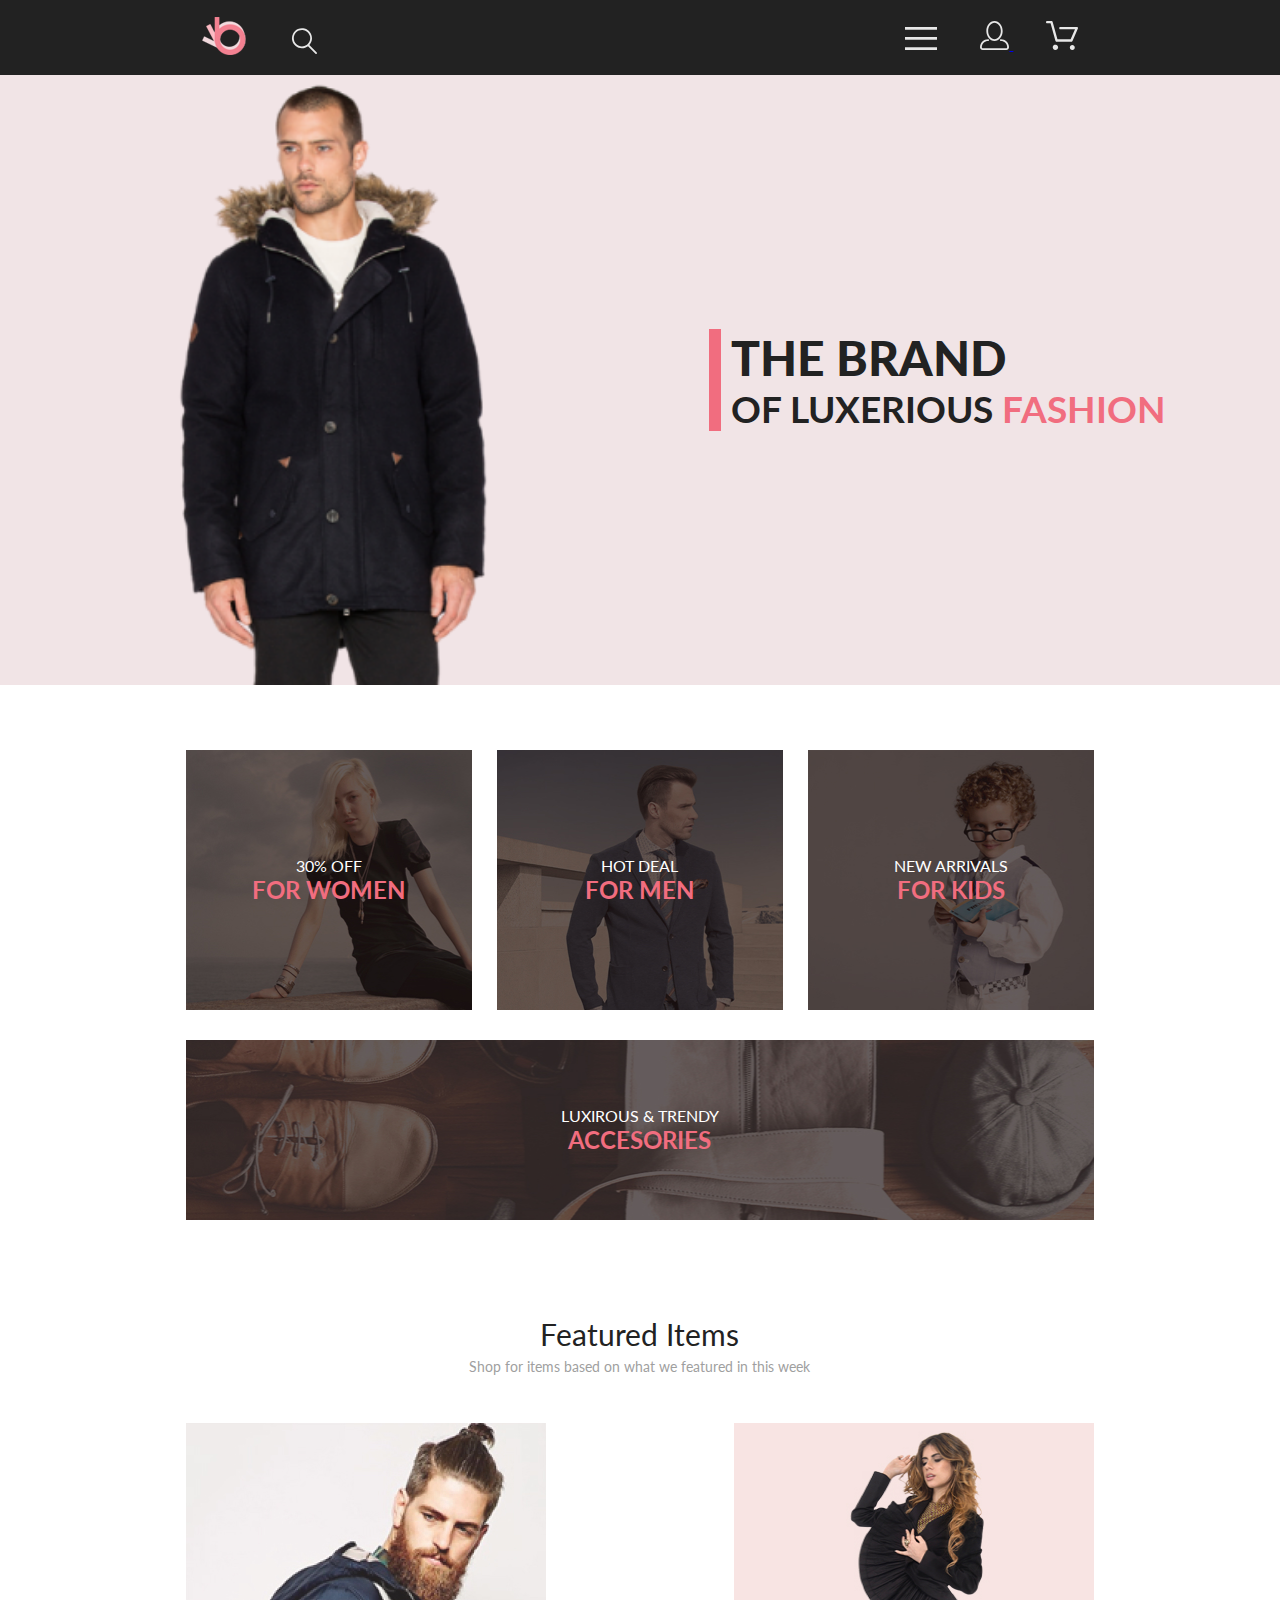
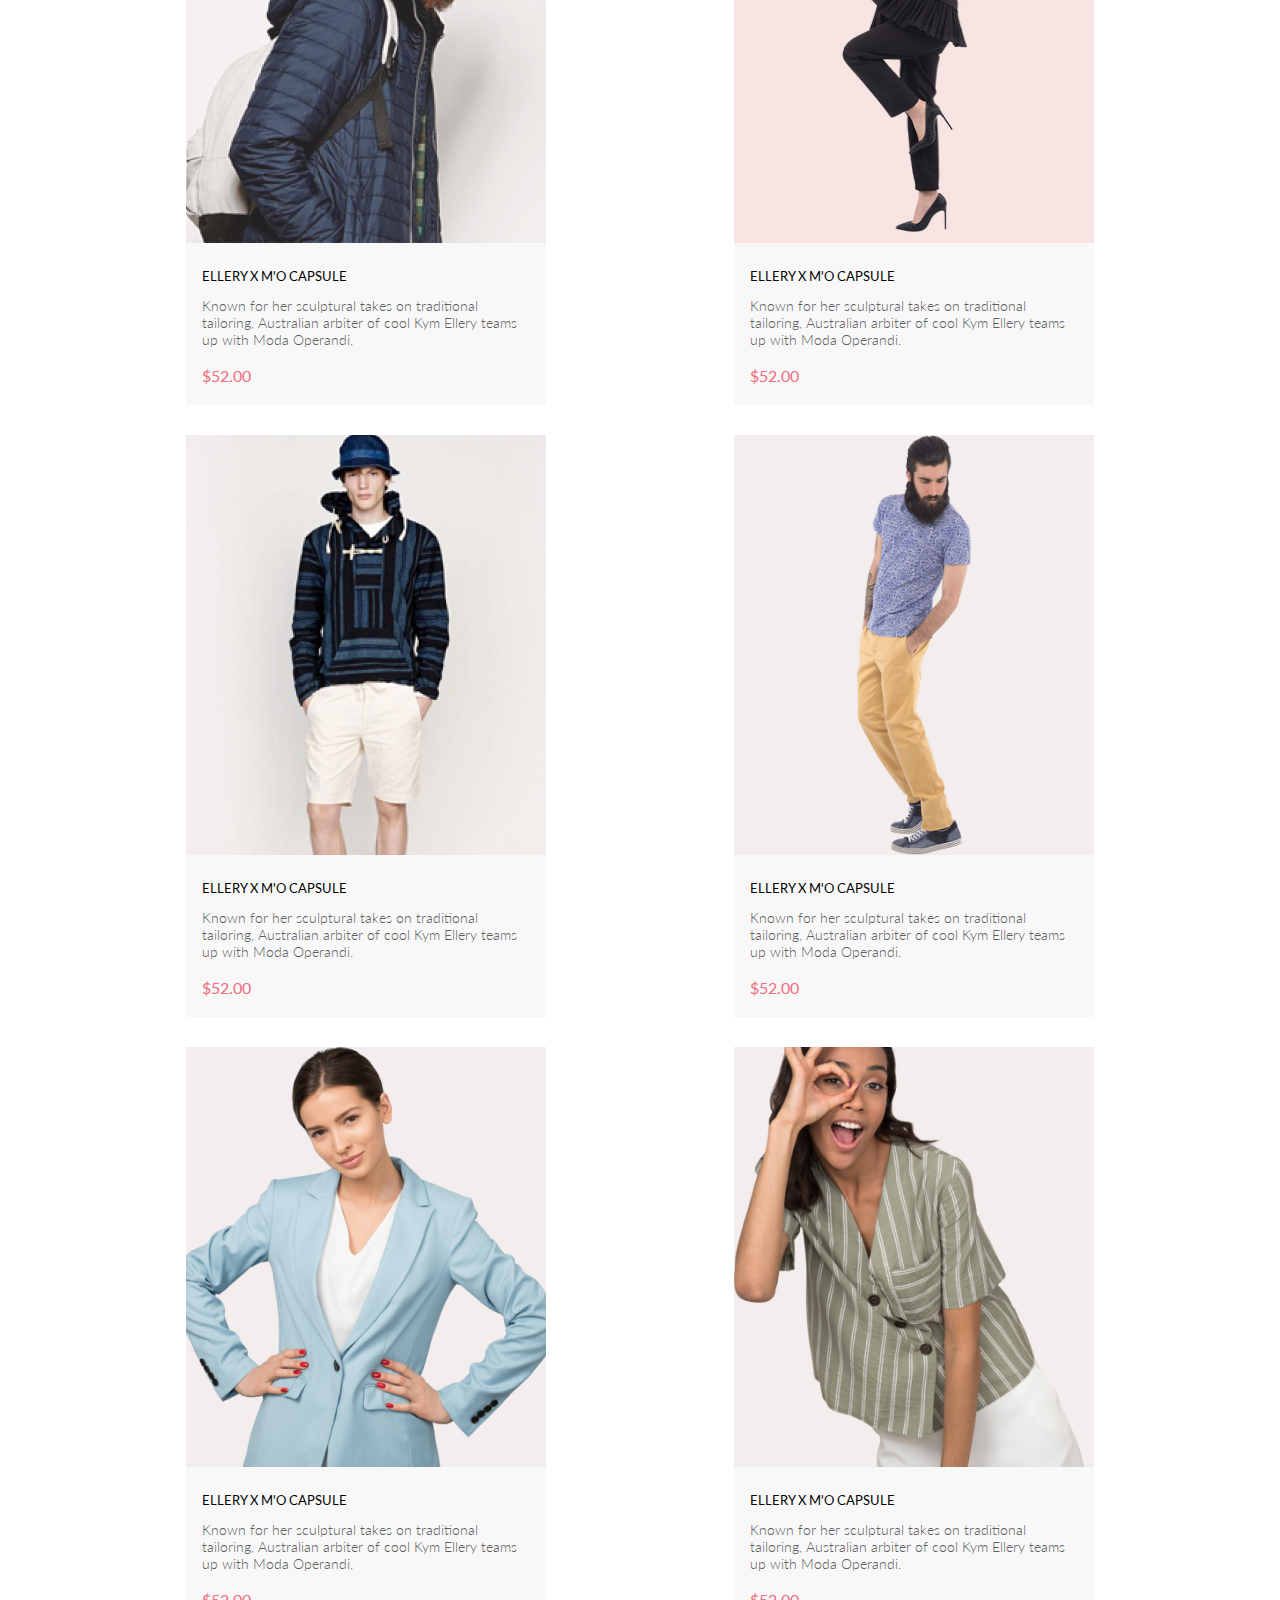
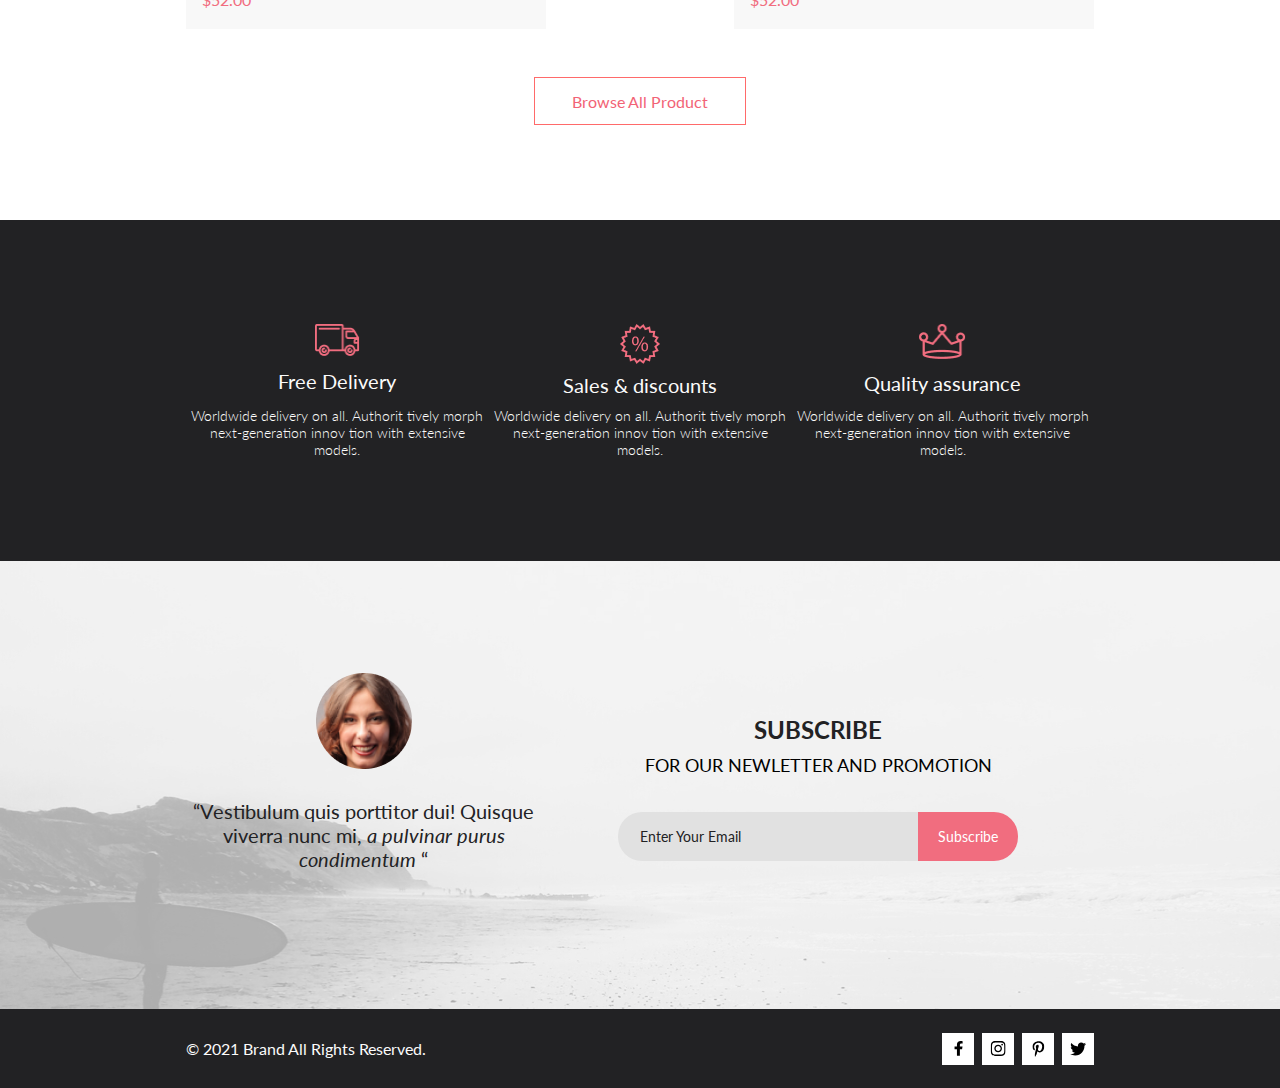
==== commit e92ebd73: "адаптив index tablet" ====
--- a/index.html
+++ b/index.html
@@ -26,14 +26,14 @@
                     <a href="registration.html" class="header__person-link">
                         <img src="./img/person.svg" alt="person" width="29" height="29">
                     </a>
-                    <a href="#">
+                    <a href="cart.html">
                         <img class="header__cart" src="./img/cart.svg" alt="cart" width="32" height="29">
                     </a>
                 </div>
             </div>
         </div>
         <nav class="header__navigation" id="menu">
-            <img src="./img/close.svg" alt="close" class="header__menu-close">
+            <img src="./img/close.svg" alt="close" class="header__menu-close" id="close">
             <h2 class="header__menu">MENU</h2>
             <ul class="header__list">
                 <li class="header__list-product">
@@ -102,7 +102,7 @@
 
     <main>
         <section class="brand">
-            <img src="./img/man.jpg" alt="man" width="800" height="764">
+            <img class="brand__img" src="./img/man.png" alt="man" width="800" height="764">
             <div class="brand__title-wrapper">
                 <h1 class="brand__title">THE BRAND <span class="brand__subtitle">OF LUXERIOUS <span class="brand__subtitle brand__subtitle_pink">FASHION </span></span>
                     
@@ -146,57 +146,69 @@
             <ul class="product__list">
                 <li class="product__item">
                     <div class="product__item-overlay">
-                        <img src="./img/product1.jpg" alt="product1" width="360" height="420">
-                        <button class="product__button-overlay">Add to Cart</button>
-                    </div>
-                    <h3 class="product__name">ELLERY X M'O CAPSULE</h3>
-                    <p class="product__descr">Known for her sculptural takes on traditional tailoring, Australian arbiter of cool Kym Ellery teams up with Moda Operandi.</p>
-                    <p class="product__price">$52.00</p>
-                </li>
-                <li class="product__item">
-                    <div class="product__item-overlay">
-                        <img src="./img/product2.jpg" alt="product2" width="360" height="420">
-                        <button class="product__button-overlay">Add to Cart</button>
-                    </div>
-                    <h3 class="product__name">ELLERY X M'O CAPSULE</h3>
-                    <p class="product__descr">Known for her sculptural takes on traditional tailoring, Australian arbiter of cool Kym Ellery teams up with Moda Operandi.</p>
-                    <p class="product__price">$52.00</p>
-                </li>
-                <li class="product__item">
-                    <div class="product__item-overlay">
-                        <img src="./img/product3.jpg" alt="product3" width="360" height="420">
-                        <button class="product__button-overlay">Add to Cart</button>
-                    </div>
-                    <h3 class="product__name">ELLERY X M'O CAPSULE</h3>
-                    <p class="product__descr">Known for her sculptural takes on traditional tailoring, Australian arbiter of cool Kym Ellery teams up with Moda Operandi.</p>
-                    <p class="product__price">$52.00</p>
-                </li>
-                <li class="product__item">
-                    <div class="product__item-overlay">
-                        <img src="./img/product4.jpg" alt="product4" width="360" height="420">
-                        <button class="product__button-overlay">Add to Cart</button>
-                    </div>
-                    <h3 class="product__name">ELLERY X M'O CAPSULE</h3>
-                    <p class="product__descr">Known for her sculptural takes on traditional tailoring, Australian arbiter of cool Kym Ellery teams up with Moda Operandi.</p>
-                    <p class="product__price">$52.00</p>
-                </li>
-                <li class="product__item">
-                    <div class="product__item-overlay">
-                        <img src="./img/product5.jpg" alt="product5" width="360" height="420">
-                        <button class="product__button-overlay">Add to Cart</button>
-                    </div>
-                    <h3 class="product__name">ELLERY X M'O CAPSULE</h3>
-                    <p class="product__descr">Known for her sculptural takes on traditional tailoring, Australian arbiter of cool Kym Ellery teams up with Moda Operandi.</p>
-                    <p class="product__price">$52.00</p>
-                </li>
-                <li class="product__item">
-                    <div class="product__item-overlay">
-                        <img src="./img/product6.jpg" alt="product6" width="360" height="420">
-                        <button class="product__button-overlay">Add to Cart</button>
-                    </div>
-                    <h3 class="product__name">ELLERY X M'O CAPSULE</h3>
-                    <p class="product__descr">Known for her sculptural takes on traditional tailoring, Australian arbiter of cool Kym Ellery teams up with Moda Operandi.</p>
-                    <p class="product__price">$52.00</p>
+                        <img class="product__photo" src="./img/product1.jpg" alt="product1" width="360" height="420">
+                        <button class="product__button-overlay">Add to Cart</button>
+                    </div>
+                    <div class="product__wraper-text">
+                        <h3 class="product__name">ELLERY X M'O CAPSULE</h3>
+                        <p class="product__descr">Known for her sculptural takes on traditional tailoring, Australian arbiter of cool Kym Ellery teams up with Moda Operandi.</p>
+                        <p class="product__price">$52.00</p>
+                    </div>
+                </li>
+                <li class="product__item">
+                    <div class="product__item-overlay">
+                        <img class="product__photo" src="./img/product2.jpg" alt="product2" width="360" height="420">
+                        <button class="product__button-overlay">Add to Cart</button>
+                    </div>
+                    <div class="product__wraper-text">
+                        <h3 class="product__name">ELLERY X M'O CAPSULE</h3>
+                        <p class="product__descr">Known for her sculptural takes on traditional tailoring, Australian arbiter of cool Kym Ellery teams up with Moda Operandi.</p>
+                        <p class="product__price">$52.00</p>
+                    </div>
+                </li>
+                <li class="product__item">
+                    <div class="product__item-overlay">
+                        <img class="product__photo" src="./img/product3.jpg" alt="product3" width="360" height="420">
+                        <button class="product__button-overlay">Add to Cart</button>
+                    </div>
+                    <div class="product__wraper-text">
+                        <h3 class="product__name">ELLERY X M'O CAPSULE</h3>
+                        <p class="product__descr">Known for her sculptural takes on traditional tailoring, Australian arbiter of cool Kym Ellery teams up with Moda Operandi.</p>
+                        <p class="product__price">$52.00</p>
+                    </div>
+                </li>
+                <li class="product__item">
+                    <div class="product__item-overlay">
+                        <img class="product__photo" src="./img/product4.jpg" alt="product4" width="360" height="420">
+                        <button class="product__button-overlay">Add to Cart</button>
+                    </div>
+                    <div class="product__wraper-text">
+                        <h3 class="product__name">ELLERY X M'O CAPSULE</h3>
+                        <p class="product__descr">Known for her sculptural takes on traditional tailoring, Australian arbiter of cool Kym Ellery teams up with Moda Operandi.</p>
+                        <p class="product__price">$52.00</p>
+                    </div>
+                </li>
+                <li class="product__item">
+                    <div class="product__item-overlay">
+                        <img class="product__photo" src="./img/product5.jpg" alt="product5" width="360" height="420">
+                        <button class="product__button-overlay">Add to Cart</button>
+                    </div>
+                    <div class="product__wraper-text">
+                        <h3 class="product__name">ELLERY X M'O CAPSULE</h3>
+                        <p class="product__descr">Known for her sculptural takes on traditional tailoring, Australian arbiter of cool Kym Ellery teams up with Moda Operandi.</p>
+                        <p class="product__price">$52.00</p>
+                    </div>
+                </li>
+                <li class="product__item">
+                    <div class="product__item-overlay">
+                        <img class="product__photo" src="./img/product6.jpg" alt="product6" width="360" height="420">
+                        <button class="product__button-overlay">Add to Cart</button>
+                    </div>
+                    <div class="product__wraper-text">
+                        <h3 class="product__name">ELLERY X M'O CAPSULE</h3>
+                        <p class="product__descr">Known for her sculptural takes on traditional tailoring, Australian arbiter of cool Kym Ellery teams up with Moda Operandi.</p>
+                        <p class="product__price">$52.00</p>
+                    </div>
                 </li>
             </ul>
             <button class="product__button">Browse All Product</button>
@@ -222,7 +234,7 @@
                     </li>
                 </ul>
             </div>
-
+        </section>
     </main>
 
     <footer class="footer">
--- a/css/style.min.css
+++ b/css/style.min.css
@@ -1 +1 @@
-html,body,div,span,applet,object,iframe,h1,h2,h3,h4,h5,h6,p,blockquote,pre,a,abbr,acronym,address,big,cite,code,del,dfn,em,img,ins,kbd,q,s,samp,small,strike,strong,sub,sup,tt,var,b,u,i,center,dl,dt,dd,ol,ul,li,fieldset,form,label,legend,table,caption,tbody,tfoot,thead,tr,th,td,article,aside,canvas,details,embed,figure,figcaption,footer,header,hgroup,menu,nav,output,ruby,section,summary,time,mark,audio,video{margin:0;padding:0;border:0;font-size:100%;vertical-align:baseline}article,aside,details,figcaption,figure,footer,header,hgroup,menu,nav,section{display:block}body{line-height:1}ol,ul{list-style:none}blockquote,q{quotes:none}blockquote:before,blockquote:after,q:before,q:after{content:"";content:none}table{border-collapse:collapse;border-spacing:0}body{font-family:"Lato";font-style:normal;font-weight:400;font-size:16px;line-height:19px}.container{margin:0 auto;width:1140px}.visually-hidden{position:fixed;-webkit-transform:scale(0);transform:scale(0)}.header{position:relative;background-color:#222}.header__wrapper{display:-webkit-box;display:-ms-flexbox;display:flex;-webkit-box-pack:justify;-ms-flex-pack:justify;justify-content:space-between;-webkit-box-align:center;-ms-flex-align:center;align-items:center;min-height:75px}.header__logo{margin:0 41px 0 0}.header__logo:hover{opacity:.5}.header__loupe:hover{opacity:.5}.header__button{background-color:rgba(0,0,0,0);border:none;margin:0 33px 0 0;cursor:pointer}.header__button:hover{opacity:.5}.header__person-link{margin:0 33px 0 0}.header__person-link:hover{opacity:.5}.header__cart:hover{opacity:.5}.header__navigation{display:none;position:absolute;right:0;background:#fff;-webkit-box-shadow:6px 4px 35px rgba(0,0,0,.21);box-shadow:6px 4px 35px rgba(0,0,0,.21);width:232px;min-height:727px;padding:37px 0 0 33px}.header__menu{font-weight:700;font-size:14px;line-height:17px;color:#000}.header__menu-title{font-size:14px;line-height:17px;color:#f16d7f}.header__list{margin:4px 0 0 0}.header__list-product{margin:20px 0 0 0}.header__list-type{padding:0 0 0 22px}.header__menu-link{display:block;margin:11px 0 0 0;font-size:14px;line-height:17px;color:#6f6e6e}.header__menu-close{position:absolute;top:16px;right:17px;cursor:pointer}.header .display-block{display:block}.brand{display:-webkit-box;display:-ms-flexbox;display:flex;-webkit-box-flex:1;-ms-flex-positive:1;flex-grow:1;margin:0 0 65px 0}.brand__title{position:relative;font-size:48px;line-height:58px;font-weight:900;font-style:normal;color:#222}.brand__title:before{content:"";position:absolute;width:12px;height:100%;left:-22px;background-color:#f16d7f}.brand__title-wrapper{padding:0 0 0 91px;background-color:#f1e4e6;display:-webkit-box;display:-ms-flexbox;display:flex;-webkit-box-align:center;-ms-flex-align:center;align-items:center;-webkit-box-flex:1;-ms-flex-positive:1;flex-grow:1}.brand__subtitle{display:block;font-size:37px;line-height:44px;font-weight:700;font-style:normal}.brand__subtitle_pink{display:inline;color:#f16d7f}.offers__list{display:-webkit-box;display:-ms-flexbox;display:flex;-ms-flex-wrap:wrap;flex-wrap:wrap;-webkit-box-pack:justify;-ms-flex-pack:justify;justify-content:space-between}.offers__item{width:360px;min-height:260px;background-color:#474040;display:-webkit-box;display:-ms-flexbox;display:flex;-webkit-box-pack:center;-ms-flex-pack:center;justify-content:center;-webkit-box-align:center;-ms-flex-align:center;align-items:center;margin:0 0 30px 0}.offers__item_women{background-image:url(../img/women.jpg)}.offers__item_men{background-image:url(../img/men.jpg)}.offers__item_kids{background-image:url(../img/kids.jpg)}.offers__item_accesories{background-image:url(../img/acces.jpg);width:100%;margin:0}.offers__title{font-weight:400;text-align:center;color:#fff}.offers__subtitle{font-size:24px;font-weight:700;line-height:29px;text-align:center;color:#f16d7f}.product__title{margin:96px 0 0 0;font-size:30px;line-height:36px;font-weight:400;font-style:normal;text-align:center;color:#222}.product__subtitle{margin:6px 0 0 0;font-size:14px;line-height:17px;font-weight:400;font-style:normal;text-align:center;color:#9f9f9f}.product__list{margin:48px 0 0 0;display:-webkit-box;display:-ms-flexbox;display:flex;-webkit-box-pack:justify;-ms-flex-pack:justify;justify-content:space-between;-ms-flex-wrap:wrap;flex-wrap:wrap}.product__item{margin:0 0 30px 0;width:360px;min-height:582px}.product__item:hover .product__item-overlay:before{display:block}.product__item:hover .product__button-overlay{display:block}.product__item-overlay{position:relative}.product__item-overlay:before{content:"";position:absolute;top:0;width:100%;min-height:420px;background-color:rgba(58,56,56,.86);display:none}.product__button-overlay{position:absolute;top:50%;left:50%;-webkit-transform:translate(-50%, -50%);transform:translate(-50%, -50%);border:1px solid #fff;width:138px;height:43px;background-color:rgba(0,0,0,0);font-family:"Lato";font-style:normal;font-weight:400;font-size:14px;line-height:17px;color:#fff;padding:0 0 0 50px;text-align:left;cursor:pointer;display:none}.product__button-overlay:before{content:"";position:absolute;top:11px;left:14px;width:26px;height:24px;background-image:url(../img/cart-btn.png)}.product__button-overlay:hover{opacity:.5}.product__name{margin:24px 0 0 0;font-size:13px;line-height:16px;font-weight:400;font-style:normal;color:#000}.product__descr{margin:13px 0 0 0;font-size:14px;line-height:17px;font-weight:300;font-style:normal;color:#5d5d5d}.product__price{margin:18px 0 0 0;color:#f16d7f}.product__button{display:block;margin:18px auto 0 auto;width:212px;height:48px;background-color:#fff;border:1px solid #ff6a6a;color:#f26376;font-family:"Lato";font-style:normal;font-weight:400;font-size:16px;line-height:19px}.product__button:hover{background-color:#f16d7f;color:#fff}.advantage{margin:95px 0 0 0;background-color:#222224}.advantage__list{min-height:341px;display:-webkit-box;display:-ms-flexbox;display:flex;-webkit-box-pack:justify;-ms-flex-pack:justify;justify-content:space-between;-webkit-box-align:center;-ms-flex-align:center;align-items:center}.advantage__item{width:305px;min-height:134px;display:-webkit-box;display:-ms-flexbox;display:flex;-webkit-box-orient:vertical;-webkit-box-direction:normal;-ms-flex-direction:column;flex-direction:column;-webkit-box-pack:justify;-ms-flex-pack:justify;justify-content:space-between;-webkit-box-align:center;-ms-flex-align:center;align-items:center}.advantage__title{font-size:20px;line-height:24px;font-weight:400;font-style:normal;color:#fbfbfb}.advantage__descr{font-size:14px;line-height:17px;font-weight:300;font-style:normal;color:#fbfbfb;text-align:center}.footer__up{background:url(../img/footer_bg.jpg) center center/cover no-repeat}.footer__wrapper-photo{min-height:448px;display:-webkit-box;display:-ms-flexbox;display:flex;-webkit-box-pack:justify;-ms-flex-pack:justify;justify-content:space-between;-webkit-box-align:center;-ms-flex-align:center;align-items:center}.footer__photo{display:-webkit-box;display:-ms-flexbox;display:flex;-webkit-box-orient:vertical;-webkit-box-direction:normal;-ms-flex-direction:column;flex-direction:column;-webkit-box-align:center;-ms-flex-align:center;align-items:center;width:360px;min-height:225px}.footer__descr{margin:30px 0 0 0;font-size:20px;line-height:24px;text-align:center;color:#222224}.footer__descr_italic{font-style:italic}.footer__subscribe{width:557px;min-height:142px;display:-webkit-box;display:-ms-flexbox;display:flex;-webkit-box-orient:vertical;-webkit-box-direction:normal;-ms-flex-direction:column;flex-direction:column;-webkit-box-align:center;-ms-flex-align:center;align-items:center}.footer__form{margin:32px 0 0 0;display:-webkit-box;display:-ms-flexbox;display:flex}.footer__input{padding:0 22px 0 22px;width:256px;height:49px;background-color:#e1e1e1;border-style:none;border-top-left-radius:24px;border-bottom-left-radius:24px;font-family:"Lato";font-style:normal;font-weight:400;font-size:14px;line-height:17px}.footer__input::-webkit-input-placeholder{color:#222224}.footer__input::-moz-placeholder{color:#222224}.footer__input:-moz-placeholder{color:#222224}.footer__input:-ms-input-placeholder{color:#222224}.footer__input:hover{opacity:.5}.footer__button{width:100px;height:49px;border-style:none;border-top-right-radius:24px;border-bottom-right-radius:24px;background-color:#f16d7f;font-family:"Lato";font-style:normal;font-weight:400;font-size:14px;line-height:17px;color:#fff}.footer__button:hover{opacity:.5}.footer__title{font-weight:700;line-height:40px;font-size:24px;color:#222224}.footer__subtitle{font-size:18px;line-height:30px}.footer__down{background-color:#222224}.footer__wrapper{min-height:79px;display:-webkit-box;display:-ms-flexbox;display:flex;-webkit-box-pack:justify;-ms-flex-pack:justify;justify-content:space-between;-webkit-box-align:center;-ms-flex-align:center;align-items:center}.footer__copy{color:#fbfbfb}.footer__list{width:152px;display:-webkit-box;display:-ms-flexbox;display:flex;-webkit-box-pack:justify;-ms-flex-pack:justify;justify-content:space-between}.footer__link{display:-webkit-box;display:-ms-flexbox;display:flex;-webkit-box-pack:center;-ms-flex-pack:center;justify-content:center;-webkit-box-align:center;-ms-flex-align:center;align-items:center;width:32px;height:32px;background-color:#fff}.footer__link:hover{background-color:#f16d7f}.registration__bg{min-height:148px;background-color:#f1e4e6}.registration__title{padding:59px 0 0 0;font-size:24px;line-height:29px;color:#f16d7f}.registration__wrapper{min-height:675px;display:-webkit-box;display:-ms-flexbox;display:flex;-webkit-box-pack:justify;-ms-flex-pack:justify;justify-content:space-between}.registration__form{margin:64px 0 0 0;width:360px}.registration__legend{font-weight:300;color:#222}.registration__input{width:360px;height:45px;margin:20px 0 0 0;padding:0 0 0 17px;font-family:"Lato";font-style:normal;font-weight:300;font-size:13px;line-height:16px;border-style:none;border:1px solid #a4a4a4}.registration__input:hover{opacity:.5}.registration__input-radio{margin:31px 10px 33px 0;width:17px;height:17px}.registration__label{top:0;font-weight:300;font-size:11px;line-height:13px;color:#000;padding:0 20px 0 0}.registration__text{margin:15px 0 0 0;font-weight:300;font-size:14px;line-height:16px;color:#b1b1b1}.registration__button{position:relative;margin:39px 0 0 0;width:167px;height:50px;background-color:#f16d7f;border-style:none;font-family:"Lato";font-style:normal;font-weight:400;font-size:14px;line-height:17px;color:#fff;padding:0 0 0 29px;text-align:left}.registration__button:hover{opacity:.5}.registration__button:before{content:"";position:absolute;top:20px;right:20px;height:10px;width:17px;background-image:url(../img/arrow.png)}.registration__loyalty{margin:64px 0 0 0;width:652px;min-height:334px}.registration__subtitle{font-weight:300;font-size:24px;line-height:29px;color:#000}.registration__descr{margin:22px 0 0 0;font-weight:300;font-size:24px;line-height:29px;color:#000}.registration__list{margin:21px 0 0 0}.registration__item{position:relative;margin:0 0 16px 42px;font-weight:300;font-size:24px;line-height:29px;color:#000}.registration__item:before{content:"";position:absolute;top:8px;left:-42px;background:url(../img/check.png);width:20px;height:16px}/*# sourceMappingURL=style.min.css.map */+html,body,div,span,applet,object,iframe,h1,h2,h3,h4,h5,h6,p,blockquote,pre,a,abbr,acronym,address,big,cite,code,del,dfn,em,img,ins,kbd,q,s,samp,small,strike,strong,sub,sup,tt,var,b,u,i,center,dl,dt,dd,ol,ul,li,fieldset,form,label,legend,table,caption,tbody,tfoot,thead,tr,th,td,article,aside,canvas,details,embed,figure,figcaption,footer,header,hgroup,menu,nav,output,ruby,section,summary,time,mark,audio,video{margin:0;padding:0;border:0;font-size:100%;vertical-align:baseline}article,aside,details,figcaption,figure,footer,header,hgroup,menu,nav,section{display:block}body{line-height:1}ol,ul{list-style:none}blockquote,q{quotes:none}blockquote:before,blockquote:after,q:before,q:after{content:"";content:none}table{border-collapse:collapse;border-spacing:0}body{font-family:"Lato";font-style:normal;font-weight:400;font-size:16px;line-height:19px}.container{margin:0 auto;width:71%}@media(max-width: 768px){.container{width:96%}}.visually-hidden{position:fixed;-webkit-transform:scale(0);transform:scale(0)}.header{position:relative;background-color:#222}.header__wrapper{display:-webkit-box;display:-ms-flexbox;display:flex;-webkit-box-pack:justify;-ms-flex-pack:justify;justify-content:space-between;-webkit-box-align:center;-ms-flex-align:center;align-items:center;min-height:75px;padding:0 16px}.header__logo{margin:0 41px 0 0}.header__logo:hover{opacity:.5}.header__loupe:hover{opacity:.5}.header__button{background-color:rgba(0,0,0,0);border:none;margin:0 33px 0 0;cursor:pointer}.header__button:hover{opacity:.5}.header__person-link{margin:0 33px 0 0}.header__person-link:hover{opacity:.5}.header__cart:hover{opacity:.5}.header__navigation{display:none;position:absolute;right:0;background:#fff;-webkit-box-shadow:6px 4px 35px rgba(0,0,0,.21);box-shadow:6px 4px 35px rgba(0,0,0,.21);width:232px;min-height:727px;padding:37px 0 0 33px}.header__menu{font-weight:700;font-size:14px;line-height:17px;color:#000}.header__menu-title{font-size:14px;line-height:17px;color:#f16d7f}.header__list{margin:4px 0 0 0}.header__list-product{margin:20px 0 0 0}.header__list-type{padding:0 0 0 22px}.header__list-type a{text-decoration:none;font-size:14px;line-height:17px;color:#6f6e6e}.header__menu-link{display:block;margin:11px 0 0 0;font-size:14px;line-height:17px;color:#6f6e6e}.header__menu-close{position:absolute;top:16px;right:17px;cursor:pointer}.header .display-block{display:block}.brand{display:-webkit-box;display:-ms-flexbox;display:flex;-webkit-box-flex:1;-ms-flex-positive:1;flex-grow:1;margin:0 0 65px 0;background-color:#f1e4e6}@media(max-width: 768px){.brand{margin:0 0 20px 0}}.brand__img{width:50%;height:auto}.brand__title{position:relative;font-size:48px;line-height:58px;font-weight:900;font-style:normal;color:#222}@media(max-width: 768px){.brand__title{font-size:44px;line-height:53px;font-weight:900;font-style:normal}}.brand__title:before{content:"";position:absolute;width:12px;height:100%;left:-22px;background-color:#f16d7f}.brand__title-wrapper{padding:0 0 0 91px;display:-webkit-box;display:-ms-flexbox;display:flex;-webkit-box-align:center;-ms-flex-align:center;align-items:center;-webkit-box-flex:1;-ms-flex-positive:1;flex-grow:1}@media(max-width: 768px){.brand__title-wrapper{padding:0 16px 0 75px}}.brand__subtitle{display:block;font-size:37px;line-height:44px;font-weight:700;font-style:normal}@media(max-width: 768px){.brand__subtitle{font-size:24px;line-height:29px;font-weight:700;font-style:normal}}.brand__subtitle_pink{display:inline;color:#f16d7f}.offers__list{display:-webkit-box;display:-ms-flexbox;display:flex;-ms-flex-wrap:wrap;flex-wrap:wrap;-webkit-box-pack:justify;-ms-flex-pack:justify;justify-content:space-between}.offers__item{width:31.5%;min-height:260px;background-color:#474040;display:-webkit-box;display:-ms-flexbox;display:flex;-webkit-box-pack:center;-ms-flex-pack:center;justify-content:center;-webkit-box-align:center;-ms-flex-align:center;align-items:center;margin:0 0 30px 0}@media(max-width: 768px){.offers__item{width:32%;min-height:168px;margin:0 0 20px 0}}.offers__item_women{background-image:url(../img/women.jpg)}.offers__item_men{background-image:url(../img/men.jpg)}.offers__item_kids{background-image:url(../img/kids.jpg)}.offers__item_accesories{background-image:url(../img/acces.jpg);width:100%;min-height:180px;margin:0}@media(max-width: 768px){.offers__item_accesories{min-height:116px}}.offers__title{font-weight:400;text-align:center;color:#fff}.offers__subtitle{font-size:24px;font-weight:700;line-height:29px;text-align:center;color:#f16d7f}.product__title{margin:96px 0 0 0;font-size:30px;line-height:36px;font-weight:400;font-style:normal;text-align:center;color:#222}.product__subtitle{margin:6px 0 0 0;font-size:14px;line-height:17px;font-weight:400;font-style:normal;text-align:center;color:#9f9f9f}.product__list{margin:48px 0 0 0;display:-webkit-box;display:-ms-flexbox;display:flex;-webkit-box-pack:justify;-ms-flex-pack:justify;justify-content:space-between;-ms-flex-wrap:wrap;flex-wrap:wrap}.product__item{margin:0 0 30px 0;width:360px;min-height:582px;background-color:#f8f8f8}@media(max-width: 768px){.product__item{margin:0 0 15px 0}}.product__item:hover .product__item-overlay:before{display:block}.product__item:hover .product__button-overlay{display:block}.product__item-overlay{position:relative}.product__item-overlay:before{content:"";position:absolute;top:0;width:100%;min-height:420px;background-color:rgba(58,56,56,.86);display:none}.product__button-overlay{position:absolute;top:50%;left:50%;-webkit-transform:translate(-50%, -50%);transform:translate(-50%, -50%);border:1px solid #fff;width:138px;height:43px;background-color:rgba(0,0,0,0);font-family:"Lato";font-style:normal;font-weight:400;font-size:14px;line-height:17px;color:#fff;padding:0 0 0 50px;text-align:left;cursor:pointer;display:none}.product__button-overlay:before{content:"";position:absolute;top:11px;left:14px;width:26px;height:24px;background-image:url(../img/cart-btn.png)}.product__button-overlay:hover{opacity:.5}.product__photo{display:block}.product__wraper-text{padding:25px 29px 20px 16px}.product__name{font-size:13px;line-height:16px;font-weight:400;font-style:normal;color:#000}.product__descr{margin:13px 0 0 0;font-size:14px;line-height:17px;font-weight:300;font-style:normal;color:#5d5d5d}.product__price{margin:18px 0 0 0;color:#f16d7f}.product__button{display:block;margin:18px auto 0 auto;width:212px;height:48px;background-color:#fff;border:1px solid #ff6a6a;color:#f26376;font-family:"Lato";font-style:normal;font-weight:400;font-size:16px;line-height:19px}.product__button:hover{background-color:#f16d7f;color:#fff}@media(max-width: 768px){.product__button{margin:17px auto 0 auto}}.advantage{margin:95px 0 0 0;background-color:#222224}@media(max-width: 768px){.advantage{margin:65px 0 0 0}}.advantage__list{min-height:341px;display:-webkit-box;display:-ms-flexbox;display:flex;-webkit-box-pack:justify;-ms-flex-pack:justify;justify-content:space-between;-webkit-box-align:center;-ms-flex-align:center;align-items:center}@media(max-width: 768px){.advantage__list{-webkit-box-orient:vertical;-webkit-box-direction:normal;-ms-flex-direction:column;flex-direction:column;padding:48px 0 16px}}.advantage__item{width:305px;min-height:134px;display:-webkit-box;display:-ms-flexbox;display:flex;-webkit-box-orient:vertical;-webkit-box-direction:normal;-ms-flex-direction:column;flex-direction:column;-webkit-box-pack:justify;-ms-flex-pack:justify;justify-content:space-between;-webkit-box-align:center;-ms-flex-align:center;align-items:center}@media(max-width: 768px){.advantage__item{margin:0 0 48px 0}}.advantage__title{font-size:20px;line-height:24px;font-weight:400;font-style:normal;color:#fbfbfb}.advantage__descr{font-size:14px;line-height:17px;font-weight:300;font-style:normal;color:#fbfbfb;text-align:center}.footer__up{background:url(../img/footer_bg.jpg) center center/cover no-repeat}@media(max-width: 768px){.footer__up{padding:64px 0 140px}}.footer__wrapper-photo{min-height:448px;display:-webkit-box;display:-ms-flexbox;display:flex;-webkit-box-pack:justify;-ms-flex-pack:justify;justify-content:space-between;-webkit-box-align:center;-ms-flex-align:center;align-items:center}@media(max-width: 768px){.footer__wrapper-photo{-webkit-box-orient:vertical;-webkit-box-direction:normal;-ms-flex-direction:column;flex-direction:column}}.footer__photo{display:-webkit-box;display:-ms-flexbox;display:flex;-webkit-box-orient:vertical;-webkit-box-direction:normal;-ms-flex-direction:column;flex-direction:column;-webkit-box-align:center;-ms-flex-align:center;align-items:center;width:360px;min-height:225px}.footer__descr{margin:30px 0 0 0;font-size:20px;line-height:24px;text-align:center;color:#222224}.footer__descr_italic{font-style:italic}.footer__subscribe{width:557px;min-height:142px;display:-webkit-box;display:-ms-flexbox;display:flex;-webkit-box-orient:vertical;-webkit-box-direction:normal;-ms-flex-direction:column;flex-direction:column;-webkit-box-align:center;-ms-flex-align:center;align-items:center}.footer__form{margin:32px 0 0 0;display:-webkit-box;display:-ms-flexbox;display:flex}.footer__input{padding:0 22px 0 22px;width:256px;height:49px;background-color:#e1e1e1;border-style:none;border-top-left-radius:24px;border-bottom-left-radius:24px;font-family:"Lato";font-style:normal;font-weight:400;font-size:14px;line-height:17px}.footer__input::-webkit-input-placeholder{color:#222224}.footer__input::-moz-placeholder{color:#222224}.footer__input:-moz-placeholder{color:#222224}.footer__input:-ms-input-placeholder{color:#222224}.footer__input:hover{opacity:.5}.footer__button{width:100px;height:49px;border-style:none;border-top-right-radius:24px;border-bottom-right-radius:24px;background-color:#f16d7f;font-family:"Lato";font-style:normal;font-weight:400;font-size:14px;line-height:17px;color:#fff}.footer__button:hover{opacity:.5}.footer__title{font-weight:700;line-height:40px;font-size:24px;color:#222224}.footer__subtitle{font-size:18px;line-height:30px}.footer__down{background-color:#222224}@media(max-width: 768px){.footer__down{padding:0 16px}}.footer__wrapper{min-height:79px;display:-webkit-box;display:-ms-flexbox;display:flex;-webkit-box-pack:justify;-ms-flex-pack:justify;justify-content:space-between;-webkit-box-align:center;-ms-flex-align:center;align-items:center}.footer__copy{color:#fbfbfb}.footer__list{width:152px;display:-webkit-box;display:-ms-flexbox;display:flex;-webkit-box-pack:justify;-ms-flex-pack:justify;justify-content:space-between}.footer__link{display:-webkit-box;display:-ms-flexbox;display:flex;-webkit-box-pack:center;-ms-flex-pack:center;justify-content:center;-webkit-box-align:center;-ms-flex-align:center;align-items:center;width:32px;height:32px;background-color:#fff}.footer__link:hover{background-color:#f16d7f}.registration__bg{min-height:148px;background-color:#f1e4e6}.registration__title{padding:59px 0 0 0;font-size:24px;line-height:29px;color:#f16d7f}.registration__wrapper{min-height:675px;display:-webkit-box;display:-ms-flexbox;display:flex;-webkit-box-pack:justify;-ms-flex-pack:justify;justify-content:space-between}.registration__form{margin:64px 0 0 0;width:360px}.registration__legend{font-weight:300;color:#222}.registration__input{width:360px;height:45px;margin:20px 0 0 0;padding:0 0 0 17px;font-family:"Lato";font-style:normal;font-weight:300;font-size:13px;line-height:16px;border-style:none;border:1px solid #a4a4a4}.registration__input:hover{opacity:.5}.registration__input-radio{margin:31px 10px 33px 0;width:17px;height:17px}.registration__label{top:0;font-weight:300;font-size:11px;line-height:13px;color:#000;padding:0 20px 0 0}.registration__text{margin:15px 0 0 0;font-weight:300;font-size:14px;line-height:16px;color:#b1b1b1}.registration__button{position:relative;margin:39px 0 0 0;width:167px;height:50px;background-color:#f16d7f;border-style:none;font-family:"Lato";font-style:normal;font-weight:400;font-size:14px;line-height:17px;color:#fff;padding:0 0 0 29px;text-align:left}.registration__button:hover{opacity:.5}.registration__button:before{content:"";position:absolute;top:20px;right:20px;height:10px;width:17px;background-image:url(../img/arrow.png)}.registration__loyalty{margin:64px 0 0 0;width:652px;min-height:334px}.registration__subtitle{font-weight:300;font-size:24px;line-height:29px;color:#000}.registration__descr{margin:22px 0 0 0;font-weight:300;font-size:24px;line-height:29px;color:#000}.registration__list{margin:21px 0 0 0}.registration__item{position:relative;margin:0 0 16px 42px;font-weight:300;font-size:24px;line-height:29px;color:#000}.registration__item:before{content:"";position:absolute;top:8px;left:-42px;background:url(../img/check.png);width:20px;height:16px}.cart__bg{min-height:148px;background-color:#f1e4e6}.cart__title{padding:59px 0 0 0;font-size:24px;line-height:29px;color:#f16d7f}.cart__wrapper{min-height:998px;display:-webkit-box;display:-ms-flexbox;display:flex;-webkit-box-pack:justify;-ms-flex-pack:justify;justify-content:space-between}.cart__controls-left{margin:56px 0 0 0}.cart__controls-right{margin:113px 0 0 0}.cart__img{display:block}.cart__item{position:relative;margin:40px 0 0 0;width:652px;min-height:306px;display:-webkit-box;display:-ms-flexbox;display:flex;-webkit-box-shadow:17px 19px 24px rgba(0,0,0,.13);box-shadow:17px 19px 24px rgba(0,0,0,.13)}.cart__item:after{content:"";position:absolute;top:28px;right:22px;width:18px;height:18px;background-image:url(../img/close-cart.png)}.cart__item-control_padding{padding:22px 97px 62px 31px}.cart__item-subtitle{font-size:24px;line-height:29px;color:#222}.cart__item-subtitle span{display:block}.cart__list-name{margin:42px 0 0 0}.cart__item-name{margin:0 0 6px 0;font-size:22px;line-height:26px;color:#575757}.cart__price{color:#ef5b70}.cart__descr{color:#6f6e6e}.cart__item-input{margin:0 0 0 24px;width:44px;height:25px;border:none;border:1px solid #eaeaea;text-align:center;font-size:18px;line-height:22px;color:#656565}.cart__wrapper-btn{margin:72px 0 0 0;width:652px;display:-webkit-box;display:-ms-flexbox;display:flex;-webkit-box-pack:justify;-ms-flex-pack:justify;justify-content:space-between}.cart__btn-clear{width:225px;height:50px;border:1px solid #a4a4a4;background-color:rgba(0,0,0,0);font-family:"Lato";font-style:normal;font-weight:300;font-size:14px;line-height:17px;color:#000;cursor:pointer}.cart__btn-clear:hover{opacity:.5}.cart__link-continue{font-family:"Lato";font-style:normal;font-weight:300;font-size:14px;line-height:17px;color:#000;text-decoration:none}.cart__controls-right{width:360px}.cart__form-title{font-weight:300;color:#222}.cart__input{margin:20px 0 0 0;width:324px;height:45px;border:1px solid #a4a4a4;padding:0 17px;font-family:"Lato";font-style:normal;font-weight:300;font-size:13px;line-height:16px;color:#222}.cart__input:hover{opacity:.5}.cart__form-btn{margin:23px 0 0 0;width:101px;height:35px;border:1px solid #a4a4a4;background-color:rgba(0,0,0,0);font-family:"Lato";font-style:normal;font-weight:300;font-size:11px;line-height:13px;color:#4a4a4a}.cart__form-btn:hover{opacity:.5}.cart__checkout{margin:57px 0 0 0;width:360px;min-height:214px;background-color:#f5f3f3}.cart__checkout-subtitle{font-size:11px;line-height:13px;color:#4a4a4a;padding:39px 0 0 218px}.cart__checkout-subtitle span{padding:0 0 0 25px}.cart__checkout-title{padding:12px 0 0 153px;font-weight:300;font-size:16px;line-height:19px;color:#222}.cart__checkout-title span{font-weight:700;font-size:16px;line-height:19px;color:#f16d7f;padding:0 0 0 25px}.cart__divider{margin:21px auto 0;width:275px;height:1px;background-color:#e2e2e2}.cart__checkout-btn{display:block;width:273px;height:50px;background-color:#f16d7f;border:none;font-family:"Lato";font-style:normal;font-weight:300;font-size:16px;line-height:19px;color:#fff;margin:17px auto}.cart__checkout-btn:hover{opacity:.5}/*# sourceMappingURL=style.min.css.map */